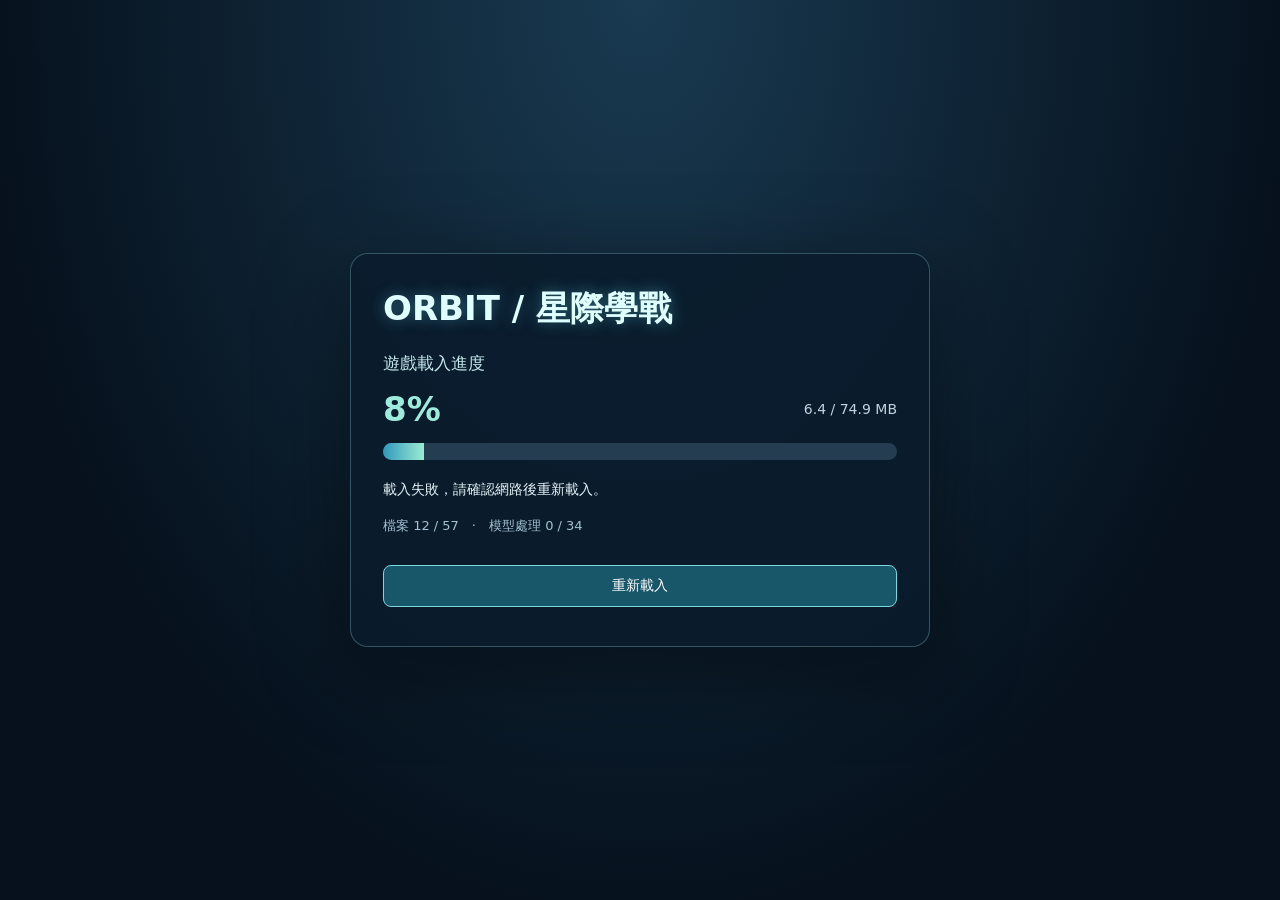
==== docs/index.html @ 1696426b "Publish learning-craft game runtime" ====
<!doctype html><html lang="zh-Hant"><head><meta charset="utf-8"><meta name="viewport" content="width=device-width,initial-scale=1"><title>星際學戰｜數學即時戰略</title><link rel="stylesheet" href="./styles/style.css"><link rel="stylesheet" href="./styles/entry-theme.css"><link rel="stylesheet" href="./styles/battle-flow.css"><link rel="stylesheet" href="./styles/observer.css"><link rel="stylesheet" href="./styles/results.css"><link rel="stylesheet" href="./styles/parchment-ui.css"><style id="loadingStyles">#loadingScreen{position:fixed;inset:0;z-index:9999;display:grid;place-items:center;padding:24px;background:radial-gradient(ellipse at top,#193a51,#06111d 72%);color:#e8f5fa;font-family:"Microsoft JhengHei",system-ui,sans-serif}#loadingScreen[hidden],#loadingRetry[hidden]{display:none!important}#loadingScreen .loading-card{width:min(580px,100%);padding:32px;border:1px solid #80b8c55c;border-radius:18px;background:#0a1c2ce8;box-shadow:0 20px 90px #0006}#loadingScreen h1{font-size:clamp(23px,5vw,34px);margin:0 0 22px;color:#e0ffff;text-shadow:0 0 15px #59d4e666}#loadingScreen label{display:block;font-size:17px;color:#c4e6eb}#loadingScreen .loading-numbers{display:flex;justify-content:space-between;align-items:center;gap:14px;margin:14px 0}#loadingPercent{font-size:34px;font-weight:800;color:#9cebdd}#loadingBytes{font-size:14px;color:#c0d2dc}#loadingBar{display:block;width:100%;height:17px;accent-color:#78e0d5;border:0;border-radius:10px;overflow:hidden}#loadingBar::-webkit-progress-bar{background:#253d50}#loadingBar::-webkit-progress-value{background:linear-gradient(90deg,#2f99bb,#9cebd1)}#loadingBar::-moz-progress-bar{background:#78e0d5}#loadingDetail{line-height:1.7;margin:18px 0 8px}#loadingCount{color:#a4c1d1;font-size:13px;line-height:1.7}#loadingRetry{width:100%;padding:11px;margin-top:15px;background:#185669;color:#fff;border:1px solid #7bd8de;border-radius:8px;font:inherit;cursor:pointer}</style><script>if(location.protocol==='file:')location.replace('./local.html'+location.search+location.hash);</script></head>
<body><section id="loadingScreen" aria-label="遊戲載入進度" aria-busy="true"><div class="loading-card"><h1>ORBIT / 星際學戰</h1><label for="loadingBar">遊戲載入進度</label><div class="loading-numbers"><strong id="loadingPercent">0%</strong><span id="loadingBytes">正在準備下載…</span></div><progress id="loadingBar" max="100" value="0"></progress><p id="loadingDetail" role="status">正在啟動遊戲，請稍候…</p><p id="loadingCount">下載完成後將自動進入選單。</p><button id="loadingRetry" type="button" onclick="location.reload()" hidden>重新載入</button></div></section><svg class="entry-symbols" aria-hidden="true" width="0" height="0" xmlns="http://www.w3.org/2000/svg"><defs><symbol id="entry-icon-user" viewBox="0 0 24 24"><circle cx="12" cy="7" r="4"/><path d="M4 22v-3a8 8 0 0116 0v3z"/></symbol><symbol id="entry-icon-game" viewBox="0 0 24 24"><path d="M7 7h10l4 9c1 5-3 6-5 2H8c-2 4-6 3-5-2z"/><path d="M7 11v5m-2-2h4m7-2h.1m2 3h.1"/></symbol><symbol id="entry-icon-battle" viewBox="0 0 24 24"><path d="M4 3l14 14m2-14L6 17M3 3l1 5 4-4zm18 0l-1 5-4-4zM3 16l5 5m8-5l5 5"/></symbol><symbol id="entry-icon-document" viewBox="0 0 24 24"><path d="M5 2h10l5 5v15H5zM15 2v6h5M8 12h9M8 16h9"/></symbol><symbol id="entry-icon-flag" viewBox="0 0 24 24"><path d="M5 23V2m0 1c5-5 8 5 16 0v11c-8 5-11-5-16 0"/></symbol><symbol id="entry-icon-tank" viewBox="0 0 24 24"><path d="M3 14h18v6H3zM7 14V9h10v5M12 9V6h9M6 17h.1m4 0h.1m4 0h.1m4 0h.1"/></symbol><symbol id="entry-icon-mech" viewBox="0 0 24 24"><path d="M9 2h6v5H9zM7 9h10v8H7zM4 10v7m16-7v7M9 17v6m6-6v6"/></symbol><symbol id="entry-icon-drone" viewBox="0 0 24 24"><path d="M7 6l10 12M17 6L7 18M9 10h6v5H9z"/><ellipse cx="5" cy="5" rx="4" ry="2"/><ellipse cx="19" cy="5" rx="4" ry="2"/><ellipse cx="5" cy="19" rx="4" ry="2"/><ellipse cx="19" cy="19" rx="4" ry="2"/></symbol><symbol id="entry-icon-base" viewBox="0 0 24 24"><path d="M3 22h18M6 22V10l3-7 3 7v12m3 0V8l3-7 3 7v14M6 13h6m3-2h6"/></symbol></defs></svg><canvas id="world"></canvas><header><div class="brand">ORBIT / 星際學戰 <small>網頁版 / Firebase 對戰</small></div><div class="scores"><div><span id="redScore">紅隊 0</span><span id="blueScore">藍隊 0</span></div><div class="tug"><i id="redBar"></i></div></div><strong id="clock">00:00</strong></header>
<button id="menuToggle" aria-expanded="false" aria-controls="menuPanel">選單</button><div id="menuPanel" hidden><button id="menuClose" aria-label="收起選單">收起選單 ×</button>
<section id="controls" hidden><h2 id="myName"></h2><div id="stats"></div><p id="revivalStatus" role="status" hidden></p><button id="start" hidden>開始 15 分鐘對局</button><label>題目難度<select id="difficulty"><option value="易">簡單</option><option value="中">中等</option><option value="難">困難</option></select></label><button id="question">原地答題</button><button data-buy="heal">晶核修復 HP</button><button id="buyBomb" data-buy="bomb" hidden>炸彈由20晶核自動裝載</button><div id="missileControls" class="missile" hidden><select id="missile"><option value="light">輕型 · 20晶核 / 1格 / 3秒</option><option value="medium">中型 · 40晶核 / 3格 / 5秒</option><option value="heavy">重型 · 60晶核 / 5格 / 10秒</option></select><button id="buyMissile">購買選定飛彈</button></div><p class="muted">左鍵移動／攻擊 · 右鍵旋轉 · Shift＋右鍵平移 · 滾輪縮放<br><span id="baseHelp" hidden>飛彈基地：選彈種後點敵軍發射。<br></span><span id="droneHelp" hidden>無人機：點敵軍或Shift＋左鍵點地面指定固定投彈點；左鍵點空地只移動。<br></span>本人單位帶有青白色發光外輪廓；名稱條以顏色區分隊伍。</p><p id="roster"></p><button id="restart" hidden>重新開局</button><button id="leaveBattle">離開戰局</button></section></div>

<dialog id="entry" aria-labelledby="entryTitle"><div id="lobby"><h1 id="entryTitle" class="entry-brand"><svg class="orbit-mark" viewBox="0 0 100 90" aria-hidden="true"><defs><radialGradient id="orbit-planet"><stop offset="0" stop-color="#4b9ee5"/><stop offset=".55" stop-color="#174886"/><stop offset="1" stop-color="#071c41"/></radialGradient><linearGradient id="orbit-gold" x2="1" y2="1"><stop stop-color="#fff1b2"/><stop offset=".5" stop-color="#bf842a"/><stop offset="1" stop-color="#ffe6a0"/></linearGradient></defs><circle cx="50" cy="45" r="34" fill="url(#orbit-planet)" stroke="url(#orbit-gold)" stroke-width="4"/><ellipse cx="50" cy="45" rx="47" ry="12" transform="rotate(-27 50 45)" fill="none" stroke="url(#orbit-gold)" stroke-width="5"/><path d="M36 24l3 5m-8-1l11-3" stroke="#efffff" stroke-width="2"/></svg><span class="entry-title-text">ORBIT / 星際學戰</span><span class="entry-credit">鍾元杰 製作</span></h1><div class="entry-lead"><h2 id="entrySubtitle">集結，準備開戰。</h2><p class="entry-intro">選擇戰局與你的作戰角色，讓思考成為補給。</p></div><form id="entryForm" autocomplete="off"><div class="entry-grid"><section class="entry-fields"><label><span class="entry-field-label"><svg class="entry-icon" aria-hidden="true"><use href="#entry-icon-user"></use></svg>玩家名字</span><input id="name" maxlength="20" required placeholder="輸入玩家名字" autocomplete="off"></label><label><span class="entry-field-label"><svg class="entry-icon" aria-hidden="true"><use href="#entry-icon-game"></use></svg>遊玩方式</span><select id="mode"><option value="cloud">網路對戰</option><option value="offline">單機練習 · 不需網路</option></select></label><div class="entry-action-field"><span class="entry-field-label"><svg class="entry-icon" aria-hidden="true"><use href="#entry-icon-battle"></use></svg>選擇戰局</span><select id="entryAction" hidden aria-label="選擇戰局"><option value="create">建立新局</option><option value="join">加入他人戰局</option></select><div class="entry-action-buttons" role="group" aria-label="選擇戰局"><button type="button" data-entry-action="create" aria-pressed="true"><svg class="entry-icon" aria-hidden="true"><use href="#entry-icon-battle"></use></svg>建立新局</button><button type="button" data-entry-action="join" aria-pressed="false"><svg class="entry-icon" aria-hidden="true"><use href="#entry-icon-user"></use></svg>加入他人戰局</button></div></div><label id="roomNameField"><span class="entry-field-label"><svg class="entry-icon" aria-hidden="true"><use href="#entry-icon-document"></use></svg>戰局名稱</span><input id="roomName" maxlength="40" required placeholder="例如：八年級聯班對戰" autocomplete="off"></label><div id="roomListField" hidden><label>可加入的戰局<select id="roomSelect"><option value="">目前沒有可加入的戰局</option></select></label><button id="refreshRooms" type="button">重新整理戰局清單</button></div><div class="entry-team-field"><span class="entry-field-label"><svg class="entry-icon" aria-hidden="true"><use href="#entry-icon-flag"></use></svg>隊伍</span><select id="team" hidden aria-label="已選擇的隊伍"><option value="red">紅隊</option><option value="blue">藍隊</option><option value="observer">觀察者</option></select><div class="entry-team-buttons" role="group" aria-label="隊伍"><button type="button" data-team="red" aria-pressed="true"><svg class="entry-icon" aria-hidden="true"><use href="#entry-icon-flag"></use></svg>紅隊</button><button type="button" data-team="blue" aria-pressed="false"><svg class="entry-icon" aria-hidden="true"><use href="#entry-icon-flag"></use></svg>藍隊</button><button type="button" data-team="observer" aria-pressed="false">觀察者</button></div></div><p class="muted entry-footnote">紅、藍隊最高各36人，觀察者最高8人。</p><p id="offlineHelp" class="muted" style="visibility:hidden" aria-hidden="true">單機練習的對方是靜態測試單位，並非其他玩家。</p></section><section id="unitSelection" class="unit-selection"><p class="eyebrow"><svg class="entry-icon" aria-hidden="true"><use href="#entry-icon-mech"></use></svg>選擇戰鬥單位</p><div class="unit-tabs" role="group" aria-label="戰鬥單位"><button type="button" data-unit="tank" aria-pressed="true"><svg class="entry-icon" aria-hidden="true"><use href="#entry-icon-tank"></use></svg>戰車</button><button type="button" data-unit="mech" aria-pressed="false"><svg class="entry-icon" aria-hidden="true"><use href="#entry-icon-mech"></use></svg>機甲</button><button type="button" data-unit="drone" aria-pressed="false"><svg class="entry-icon" aria-hidden="true"><use href="#entry-icon-drone"></use></svg>無人機</button><button type="button" data-unit="base" aria-pressed="false"><svg class="entry-icon" aria-hidden="true"><use href="#entry-icon-base"></use></svg>飛彈基地</button></div><select id="unit" hidden aria-label="已選擇的戰鬥單位"><option value="tank">戰車</option><option value="mech">機甲</option><option value="drone">無人機</option><option value="base">飛彈基地</option></select><canvas id="unitPreview" width="400" height="260" role="img" aria-label="戰車 3D 旋轉預覽"></canvas><h2 id="unitTitle"></h2><p id="unitStats" class="unit-stats"></p><p id="unitWeapon"></p><p id="unitTactics" class="muted"></p></section></div><p id="entryError" role="alert"></p><button id="join" type="submit">建立戰局並進入等待區</button></form></div><section id="waiting" hidden><p class="eyebrow">戰前等待區</p><h1 id="waitingTitle"></h1><p id="waitingMessage"></p><div class="waiting-grid"><section class="red-roster"><h2>紅隊</h2><ul id="waiting-red"></ul></section><section class="blue-roster"><h2>藍隊</h2><ul id="waiting-blue"></ul></section><section><h2>觀察者</h2><ul id="waiting-observer"></ul></section></div><button id="startWaiting" hidden>雙方準備完成，開始對局</button><button id="leaveWaiting">離開戰局</button></section></dialog>
<dialog id="quiz" aria-labelledby="quizHeading" aria-describedby="prompt"><nav id="quizActions" aria-label="答題操作"><button id="closeQuiz" disabled>進入戰場</button></nav><div id="quizHeadingLine"><h2 id="quizHeading">讓思考成為補給</h2><p class="eyebrow" id="quizTitle">原地答題</p><p id="quizResources" aria-label="目前晶核與補給"><strong id="quizCrystals">晶核 0 / 60</strong><span id="quizSupplies"></span></p></div><p id="quizClock" aria-label="對局剩餘時間">剩餘 15:00</p><p id="prompt"></p><fieldset id="choices" aria-label="答案選項"></fieldset><button id="submit" disabled>送出答案</button><p id="feedback" role="status" tabindex="-1"></p></dialog>
<div id="labels"></div><div id="phase">載入星球地形與模型…</div><div id="notice" role="status"></div><canvas id="minimap" width="220" height="220" title="藍色：河流；綠色：樹叢；橘色：山丘；米色：遺蹟；青色：瞭望塔；淺色：石橋。草地可通行，渡河請走石橋。"></canvas><script type="module" src="./scripts/boot.js" onerror="document.getElementById('loadingDetail').textContent='遊戲程式下載失敗，請確認網路後重試。';document.getElementById('loadingRetry').hidden=false;document.getElementById('loadingScreen').setAttribute('aria-busy','false')"></script></body></html>
---- docs/styles/style.css ----
:root{font-family:"Microsoft JhengHei",system-ui,sans-serif;color:#e4edf5;background:#050c15;font-size:14px}*{box-sizing:border-box}body{margin:0;overflow:hidden}#world{display:block;width:100vw;height:100vh}header{position:fixed;top:0;left:0;right:0;display:flex;align-items:center;gap:36px;padding:20px 28px;background:linear-gradient(#071320f5,#07132055);z-index:3}.brand{font-weight:800;letter-spacing:2px}.brand small{display:block;font-weight:400;font-size:10px;color:#8ca4b4;letter-spacing:2px;margin-top:5px}.scores{width:min(460px,40vw);margin:auto}.scores>div:first-child{display:flex;justify-content:space-between;font-variant-numeric:tabular-nums}.tug{height:9px;margin-top:8px;background:#46a7f5;border-radius:10px;overflow:hidden}.tug i{display:block;width:50%;height:100%;background:#ed646b;transition:width .25s}#clock{font-size:30px;font-variant-numeric:tabular-nums}#menuPanel{position:fixed;top:105px;left:24px;width:330px;max-height:calc(100vh - 145px);overflow:auto;padding:25px;background:#091624ed;border:1px solid #385165;border-radius:16px;z-index:4;box-shadow:0 20px 60px #0006}h1{font-size:36px;line-height:1.3;margin:18px 0}h2{font-size:19px}.eyebrow{font-size:11px;color:#6ee2e7;letter-spacing:3px}label{display:block;margin:12px 0;color:#a8bdce}input,select,button{font:inherit;border-radius:8px;padding:11px;border:1px solid #385165;max-width:100%}input,select{display:block;width:100%;background:#0c2133;color:#fff;margin-top:7px}button{background:#17485b;color:#e9feff;cursor:pointer;margin:7px 0;width:100%}button:hover{background:#246880}button:disabled{opacity:.45;cursor:default}#join,#question,#submit{background:#6de1dc;color:#08202b;font-weight:800}.muted{font-size:12px;color:#93a7bb;line-height:1.8}#stats{line-height:1.9;font-variant-numeric:tabular-nums}#minimap{position:fixed;right:24px;bottom:40px;width:200px;height:200px;background:#081a28;border:1px solid #6e8da2;border-radius:8px;z-index:4;cursor:crosshair}footer{position:fixed;bottom:12px;left:24px;color:#9bafc0;font-size:11px}#phase{position:fixed;top:110px;left:50%;transform:translateX(-50%);font-size:18px;padding:12px 26px;background:#071729bb;border-radius:8px;pointer-events:none;z-index:4}#notice{position:fixed;bottom:50px;left:50%;transform:translateX(-50%);padding:10px;background:#071729dd;z-index:8;max-width:45vw}dialog{width:min(620px,90vw);color:#e7f4fa;background:#0b1b2a;border:1px solid #4f899c;border-radius:18px;padding:32px}dialog::backdrop{background:#030a1255}#prompt{line-height:2;white-space:pre-wrap}#feedback{line-height:1.8;white-space:pre-wrap}#labels{position:fixed;inset:0;pointer-events:none}.unit-label{position:absolute;transform:translate(-50%,-100%);padding:4px 6px 3px;border:1px solid var(--team-border);border-radius:5px;background:var(--team-background);box-shadow:0 2px 7px #0008;font-size:11px;line-height:1.3;white-space:nowrap;color:#fff;text-shadow:0 1px 2px #000}.unit-label>span{display:block}.unit-label .hp{height:4px;background:var(--team-hpTrack);margin:3px 0 0;width:100%;min-width:54px;border-radius:2px;overflow:hidden}.unit-label .hp i{display:block;height:100%;background:var(--team-hp)}.unit-label.own{font-weight:800}#roster{font-size:12px;color:#93a7bb}@media(max-width:700px){#menuPanel{left:10px;top:85px;width:250px;padding:15px}header{padding:14px;gap:12px}.brand{font-size:10px}.scores{width:38vw}#clock{font-size:22px}#minimap{right:10px;bottom:32px;width:130px;height:130px}#phase{font-size:12px;top:80px}h1{font-size:28px}footer{font-size:9px}}
#quiz{max-height:calc(100vh - 32px);max-height:calc(100dvh - 32px);overflow-y:auto;overscroll-behavior:contain}#choices{border:0;padding:0;margin:18px 0;min-width:0}#choices legend{font-size:13px;color:#a8bdce;padding:0;margin-bottom:8px}.quiz-choice{display:flex;align-items:flex-start;gap:12px;margin:10px 0;padding:15px;border:2px solid #385165;border-radius:10px;background:#0c2133;color:#e7f4fa;cursor:pointer;line-height:1.7}.quiz-choice:hover{border-color:#6b9db4}.quiz-choice:has(input:checked){border-color:#6de1dc;background:#12333f}.quiz-choice:focus-within{outline:3px solid #c6f9ff;outline-offset:3px}.quiz-choice input{appearance:auto;flex:0 0 18px;width:18px;height:18px;margin:4px 0 0;padding:0;accent-color:#6de1dc}.choice-letter{flex:0 0 22px;font-weight:800;color:#91edf0}.choice-body{min-width:0;flex:1}.choice-text{display:block;white-space:pre-wrap;overflow-wrap:anywhere}.choice-status{display:block;font-size:12px;font-weight:700;margin-top:6px}.choice-status:empty{display:none}#choices .quiz-choice.is-correct{border-color:#79e6ad;background:#103b30}.quiz-choice.is-correct .choice-status{color:#a1f4c5}#choices .quiz-choice.is-wrong{border-color:#ff9ca7;background:#442630}.quiz-choice.is-wrong .choice-status{color:#ffc0c7}.quiz-choice:has(input:disabled){cursor:default}#feedback:focus{outline:2px solid #6de1dc;outline-offset:6px}@media(max-width:700px){#quiz{width:calc(100vw - 24px);padding:20px}.quiz-choice{padding:12px;gap:9px}#prompt{line-height:1.8}}

[hidden]{display:none!important}
#menuToggle{position:fixed;top:16px;left:24px;width:78px;margin:0;z-index:6;font-weight:800;box-shadow:0 4px 18px #0007}header .brand{margin-left:96px}#menuClose{margin:0 0 12px;width:auto;display:block;margin-left:auto;padding:7px 10px;background:#112c40}#controls h2{margin-top:0}#stats,#revivalStatus{white-space:pre-line}#revivalStatus{padding:10px;border:1px solid #6de1dc;border-radius:8px;color:#a3fff1;line-height:1.8}#quiz{font-size:16px}#prompt,.quiz-choice,#feedback{font-size:16px}#quizHeading{font-size:21px}#quizTitle{font-size:13px}#choiceHelp,.choice-status{font-size:14px}#choices legend{font-size:15px}@media(max-width:700px){#menuToggle{top:12px;left:10px;width:74px;padding:9px}header .brand{display:none}header .scores{margin-left:90px;margin-right:auto}}

#entry{width:min(1020px,96vw);max-height:calc(100dvh - 24px);overflow:auto;padding:30px 34px;box-shadow:0 28px 100px #000b}#entry::backdrop{background:#020a14d9;backdrop-filter:blur(6px)}#entry h1{font-size:30px;margin:8px 0}.entry-intro{color:#a6bfd0;margin:8px 0 18px}.entry-grid{display:grid;grid-template-columns:minmax(230px,.85fr) minmax(300px,1.15fr);gap:32px}.entry-fields label:first-child{margin-top:0}.entry-fields input,.entry-fields select{padding:10px}.unit-selection{border:1px solid #30485a;border-radius:14px;padding:18px;background:#0a1828}.unit-tabs{display:grid;grid-template-columns:repeat(4,1fr);gap:7px}.unit-tabs button{padding:10px 2px;font-size:13px;white-space:nowrap}.unit-tabs button[aria-pressed=true]{border-color:#6de1dc;background:#235768;color:#aaffef;box-shadow:0 0 0 1px #6de1dc}#unitPreview{display:block;width:100%;height:230px;border-radius:10px}#unitTitle{font-size:23px;margin:12px 0 8px}.unit-stats{color:#8ee7e8;font-size:13px}#unitWeapon{line-height:1.8}#entryError{color:#ffb0b7;white-space:pre-wrap;line-height:1.7;min-height:1.7em}#entry #join{padding:14px;font-size:16px}.entry-footnote{text-align:center;margin-bottom:0}#startWaiting{background:#6de1dc;color:#08202b;font-weight:800}.waiting-grid{display:grid;grid-template-columns:1fr 1fr .7fr;gap:20px;margin:24px 0}.waiting-grid section{border:1px solid #385165;border-radius:10px;padding:15px}.red-roster h2{color:#ff7a89}.blue-roster h2{color:#79c8ff}.waiting-grid ul{list-style:none;padding:0;font-size:13px;line-height:2}#waitingMessage{line-height:1.8;color:#a9dbe5}@media(max-width:700px){#entry{padding:20px;width:calc(100vw - 16px)}#entry h1{font-size:25px}.entry-grid{grid-template-columns:1fr;gap:18px}#unitPreview{height:210px}.waiting-grid{grid-template-columns:1fr}.unit-selection{padding:13px}}
#entryError:empty{display:none}#entry #join{position:sticky;bottom:0;z-index:1;box-shadow:0 6px 16px #071320}
#entry .entry-brand{font-size:clamp(26px,4vw,40px);font-weight:900;line-height:1.25;letter-spacing:.08em;margin:0 0 14px;color:#d4ffff;text-shadow:0 0 7px #bcffffa8,0 0 22px #43dff58a,0 0 46px #3296df4a;animation:entry-brand-glow 4s ease-in-out infinite alternate}.entry-lead{display:flex;align-items:baseline;flex-wrap:wrap;gap:6px 20px;margin:0 0 22px}#entry #entrySubtitle{font-size:20px;font-weight:700;line-height:1.5;margin:0;flex:0 0 auto}#entry .entry-intro{font-size:14px;line-height:1.7;margin:0;flex:1 1 320px;color:#abc6d6}@keyframes entry-brand-glow{to{text-shadow:0 0 9px #e1ffffd0,0 0 28px #58eaffad,0 0 54px #369ce96b}}@media(prefers-reduced-motion:reduce){#entry .entry-brand{animation:none}}@media(max-width:700px){.entry-lead{gap:4px 14px;margin-bottom:18px}#entry #entrySubtitle{font-size:18px}#entry .entry-intro{font-size:13px;flex-basis:280px}}

[hidden]{display:none!important}
---- docs/styles/entry-theme.css ----
/* Parchment entry: all controls remain native, selectable HTML over a blank art frame. */
#entry{
 --ink:#132b4a;--gold:#a77528;--paper:#fff2ce;
 width:min(1370px,98vw);max-width:98vw;max-height:none;overflow:hidden;
 position:fixed;inset:auto;left:50%;top:50%;margin:0;
 transform:translate(-50%,-50%) scale(var(--entry-scale,1));transform-origin:center;
 padding:clamp(52px,7.6vh,78px) clamp(48px,6.3vw,94px) clamp(45px,7vh,72px);
 border:0;border-radius:0;background:transparent url('../assets/ui/parchment-scroll.png') center/100% 100% no-repeat;
 box-shadow:none;color:var(--ink);scrollbar-width:thin;scrollbar-color:#b88b41 #f2dfaf;background-attachment:local;
}
#entry::backdrop{background:linear-gradient(#1223371a,#11232c42),url('../assets/ui/menu-landscape.png') center/cover no-repeat;backdrop-filter:none}
.entry-symbols{position:absolute;pointer-events:none;overflow:hidden}
#entry h1,#entry h2,#entry button,.entry-field-label{font-family:"Noto Serif TC","PMingLiU","Microsoft JhengHei",serif}
#entry .entry-brand{
 display:flex;align-items:center;justify-content:center;gap:13px;
 color:#0a2850;font-size:clamp(30px,3.5vw,54px);font-weight:900;letter-spacing:.055em;
 line-height:1.1;margin:0 0 6px;animation:none;-webkit-text-stroke:.4px #e7c373;
 text-shadow:0 2px 0 #ffe9ae,1px 0 0 #c39742,-1px 0 0 #c39742,0 4px 5px #6a401c39;
}
.orbit-mark{width:65px;height:59px;flex:0 0 auto;filter:drop-shadow(0 3px 2px #75460855)}
#entry .entry-credit{font-size:.75em;white-space:nowrap;letter-spacing:.03em;color:#17527b;-webkit-text-stroke:0;text-shadow:0 0 3px #fff,0 0 9px #67e6ff,0 0 18px #4bcbf5aa,0 1px 1px #fff4c6}
#entry .entry-title-text{white-space:nowrap}
#entry .entry-lead{justify-content:center;align-items:baseline;gap:4px 17px;margin:0 0 17px}
#entry #entrySubtitle{font-size:19px;letter-spacing:.06em;color:#122b4d}
#entry .entry-intro{flex:0 1 auto;font-size:14px;line-height:1.5;font-weight:600;color:#31445c}
#entry .entry-grid{grid-template-columns:minmax(270px,.84fr) minmax(350px,1.16fr);gap:18px}
#entry .entry-fields,#entry .unit-selection{
 position:relative;border:1px solid #ba8d43;border-radius:7px;
 background:linear-gradient(110deg,#fff9e43b,#fff7dc20);box-shadow:inset 0 0 0 3px #f7df9c88,inset 0 0 0 4px #be94444d;
 padding:15px 17px;
}
#entry .entry-fields::before,#entry .unit-selection::before{
 content:"◆";position:absolute;top:-10px;left:13px;padding:0 5px;color:#a6752b;
 font-size:14px;text-shadow:0 1px 0 #fff6cf;background:#f8e6bc;line-height:18px;
}
#entry .entry-icon{width:21px;height:21px;flex:0 0 auto;fill:none;stroke:currentColor;stroke-width:1.8;stroke-linecap:round;stroke-linejoin:round;vertical-align:-4px}
#entry label{margin:10px 0;color:var(--ink)}
#entry .entry-field-label{display:flex;align-items:center;gap:8px;font-size:17px;font-weight:800;color:#152c49;margin-bottom:5px}
#entry .entry-field-label .entry-icon{color:#9a6b20}
#entry input,#entry select{
 margin-top:0;border:1px solid #aa7b32;border-radius:7px;
 background:linear-gradient(#fffdf1,#f9ebc9);color:#152e50;padding:9px 11px;font-size:15px;line-height:1.3;
 box-shadow:inset 0 2px 4px #85602021,0 1px 0 #fff6d7,0 0 0 2px #d4af696b;
}
#entry input::placeholder{color:#877555;opacity:1}
#entry input:focus,#entry select:focus{outline:2px solid #265f9c;outline-offset:2px}
#entry select option{color:#142b49;background:#fff4d8}
#entry button{
 border:1px solid #8c5e20;border-radius:7px;line-height:1.35;
 background:linear-gradient(#fff9e4,#efcf91);color:#17304f;font-weight:800;
 box-shadow:inset 0 0 0 2px #ffe8b3,inset 0 0 0 3px #c99a4d,0 2px 3px #6a421c35;
 text-shadow:0 1px 0 #fff8dc;
}
#entry button:hover{filter:brightness(1.07);border-color:#815317;background:linear-gradient(#fffced,#f4d99f)}
#entry button:focus-visible{outline:3px solid #235f9e;outline-offset:3px}
#entry button:disabled{filter:saturate(.4);opacity:.5}
#entry .entry-action-field,#entry .entry-team-field{margin:11px 0}
.entry-action-buttons,.entry-team-buttons{display:grid;gap:8px}
.entry-action-buttons{grid-template-columns:1fr 1fr}
.entry-team-buttons{grid-template-columns:1fr 1fr 1.18fr}
#entry .entry-action-buttons button,#entry .entry-team-buttons button{display:flex;align-items:center;justify-content:center;gap:7px;width:100%;padding:9px 5px;font-size:15px;margin:0;white-space:nowrap}
#entry .entry-action-buttons button[aria-pressed=true],#entry .unit-tabs button[aria-pressed=true]{
 background:linear-gradient(120deg,#0b68ae,#06418c 55%,#052b65);color:#fff8d5;border-color:#68431c;
 box-shadow:inset 0 0 0 2px #f5d46f,inset 0 0 0 4px #bf9139,0 2px 5px #58361050;text-shadow:0 2px 2px #001a39;
}
#entry .entry-action-buttons button[aria-pressed=true] .entry-icon,#entry .unit-tabs button[aria-pressed=true] .entry-icon{color:#ffdf74}
#entry .entry-team-buttons [data-team=red][aria-pressed=true]{background:linear-gradient(#c91f39,#890e21);color:#fff4cb;text-shadow:0 1px 2px #51020d}
#entry .entry-team-buttons [data-team=blue][aria-pressed=true]{background:linear-gradient(#1267b7,#103e83);color:#fff4cb;text-shadow:0 1px 2px #031d4c}
#entry .entry-team-buttons [data-team=observer][aria-pressed=true]{background:linear-gradient(#286652,#174939);color:#fff4cb;text-shadow:0 1px 2px #0c2b19}
#entry .entry-team-buttons button[aria-pressed=true]{box-shadow:inset 0 0 0 2px #ffdf88,inset 0 0 0 3px #b07a28,0 2px 3px #6a421c45}
#entry .unit-selection{padding:13px 15px 12px;text-align:center;min-width:0}
#entry .unit-selection>.eyebrow{display:flex;align-items:center;gap:8px;text-align:left;margin:0 0 7px;color:#152e50;font-size:18px;font-weight:800;letter-spacing:.08em}
#entry .unit-tabs{gap:7px}
#entry .unit-tabs button{display:flex;align-items:center;justify-content:center;gap:6px;padding:9px 4px;font-size:14px;margin:0;min-width:0}
#entry .unit-tabs .entry-icon{width:20px;height:20px;color:#8f6928}
#entry #unitPreview{height:clamp(240px,34vh,330px);width:100%;background:transparent;border-radius:0;margin:0;display:block}
#entry #unitTitle{font-size:25px;margin:0 0 4px;color:#112b50}
#entry .unit-stats{color:#243d5a;font-size:14px;font-weight:700;margin:3px 0}
#entry #unitWeapon{font-size:14px;color:#183555;line-height:1.65;margin:4px 0}
#entry #unitTactics{color:#5c675e;font-size:12px;line-height:1.6;margin:3px 0 0}
#entry .muted{color:#6a604a}
#entry #offlineHelp{font-size:12px;margin:8px 0 0;line-height:1.6}
#entry #refreshRooms{padding:7px;font-size:13px}
#entry #entryError{color:#98152a;font-size:14px;font-weight:700;margin:8px 0}
#entry #join,#entry #startWaiting{
 margin:13px 0 0;padding:12px 25px;position:relative;bottom:auto;
 color:#fff5d4;font-size:21px;font-weight:900;letter-spacing:.06em;
 border:2px solid #79501d;border-radius:7px;
 background:linear-gradient(115deg,#086a45,#0b8050 45%,#045138 85%,#063c2a);
 box-shadow:inset 0 0 0 2px #ffe9a2,inset 0 0 0 4px #a37529,inset 0 7px 10px #91d2941a,0 3px 5px #60351545;
 text-shadow:0 2px 2px #0a351e;
}
#entry #join::after{content:"❯";position:absolute;right:25px;color:#f4d37d;text-shadow:0 2px 1px #433014}
#entry #join:hover,#entry #startWaiting:hover{filter:brightness(1.08)}
#entry .entry-footnote{color:#183350;font-size:14px;font-weight:700;text-align:left;margin:18px 0 0;padding:10px 11px;line-height:1.7;letter-spacing:.02em;background:#fff6de99;border:1px solid #bb914b66;border-radius:5px}
#entry #waiting h1{color:#102e50;font-size:31px}
#entry #waiting>.eyebrow{color:#99702d;font-weight:800}
#entry #waitingMessage{color:#40516a}
#entry .waiting-grid{margin:18px 0;gap:14px}
#entry .waiting-grid section{border:1px solid #b48942;background:#fff4d67d;box-shadow:inset 0 0 0 3px #f5db9c87;color:#263b54}
#entry .red-roster h2{color:#a9152c}#entry .blue-roster h2{color:#164e98}
#entry .waiting-grid ul{font-size:14px;overflow-wrap:anywhere}
#entry #leaveWaiting{padding:10px}
@media(max-width:1000px){
 #entry{width:99vw;padding-left:6vw;padding-right:6vw}
 #entry .entry-grid{grid-template-columns:minmax(235px,.9fr) minmax(300px,1.1fr);gap:12px}
 #entry .entry-fields{padding:12px}
 #entry .entry-action-buttons button,#entry .entry-team-buttons button{font-size:13px}
 #entry .unit-tabs button{font-size:12px;gap:3px}
 #entry .unit-tabs .entry-icon{width:17px;height:17px}
 #entry .entry-brand{font-size:40px}.orbit-mark{width:52px;height:48px}
}
@media(max-width:700px){
 #entry{width:100vw;max-width:100vw;max-height:none;padding:84px 7vw 68px;background-size:100% 100%}
 #entry .entry-brand{font-size:clamp(14px,4.6vw,30px);gap:4px;letter-spacing:.025em;margin-bottom:10px}
 .orbit-mark{width:30px;height:29px}
 #entry .entry-lead{gap:3px 10px;margin-bottom:13px}
 #entry #entrySubtitle{font-size:17px}#entry .entry-intro{font-size:12px;text-align:center}
 #entry .entry-grid{grid-template-columns:1fr;gap:14px}
 #entry .entry-fields,#entry .unit-selection{padding:13px}
 #entry .entry-field-label{font-size:16px}#entry .entry-action-buttons button,#entry .entry-team-buttons button{font-size:14px}
 #entry #unitPreview{height:clamp(130px,22vh,190px)}
 #entry #join{font-size:16px;letter-spacing:0;padding:12px 24px 12px 9px}
 #entry #join::after{right:9px}
 #entry .entry-footnote{font-size:12px;letter-spacing:0}
 #entry .waiting-grid{grid-template-columns:1fr}
}
---- docs/styles/battle-flow.css ----
#trainingPanel{position:fixed;inset:80px 0 0;z-index:10;display:grid;place-items:center;background:linear-gradient(120deg,#07131ef2,#102a39e8);overflow:auto;padding:22px}
#trainingPanel .training-card{width:min(640px,96vw);max-height:100%;overflow:auto;background:#0b1f2e;border:1px solid #55989d;border-radius:16px;padding:26px 34px;color:#e8f5fa;box-shadow:0 18px 80px #0008}
#trainingPanel h1{font-size:30px;margin:0 0 12px}#trainingPanel p{line-height:1.8}#trainingPanel .training-stats{white-space:pre-wrap;font-size:18px;color:#95efe1;padding:12px;background:#153445;border-radius:8px}#trainingPanel #deploy{background:#086f50;color:#fff6d3;font-weight:800}#trainingPanel .training-supplies{display:grid;grid-template-columns:1fr 1fr;gap:8px;align-items:center}
#menuPanel{z-index:20}#menuToggle{z-index:21}#quizMenu{width:auto;float:right;font-size:13px;padding:7px 14px}#nextQuestion{background:#147052;color:white;font-weight:800}#developerDialog,#utilityMenu{max-height:90dvh;overflow:auto}#developerDialog p{line-height:1.8}#developerDialog label{font-size:16px}
@media(max-width:700px){#trainingPanel{inset:75px 0 0;padding:10px}#trainingPanel .training-card{padding:20px}#trainingPanel h1{font-size:24px}}
#notice{z-index:25}
---- docs/styles/observer.css ----
.observer-screen{position:fixed;inset:0;z-index:110;pointer-events:none;color:#e8f2ff;font-family:inherit}
.observer-screen[hidden],.observer-screen [hidden]{display:none!important}
.observer-screen .observer-toolbar{position:absolute;top:70px;left:50%;transform:translateX(-50%);z-index:3;display:flex;align-items:center;justify-content:center;gap:10px;flex-wrap:wrap;max-width:calc(100vw - 24px);width:max-content;padding:10px 14px;border:1px solid #6b879e;border-radius:12px;background:#081422f2;box-shadow:0 5px 24px #0008;pointer-events:auto}
.observer-screen .observer-toolbar label{display:flex;align-items:center;gap:8px;font-size:14px;margin:0}
.observer-screen .observer-select,.observer-screen .observer-back{display:inline-block;width:auto;margin:0;font:inherit;min-height:40px;max-width:54vw;padding:7px 10px;border:1px solid #7196b4;border-radius:7px;background:#112b42;color:#fff}
.observer-screen .observer-back{cursor:pointer;background:#0e514e;border-color:#61d7c2;font-weight:700}
.observer-screen .observer-status{font-size:12px;color:#afc7da;max-width:400px}
.observer-screen .observer-quiz{pointer-events:auto;position:absolute;top:150px;left:50%;transform:translateX(-50%);width:min(670px,calc(100vw - 32px));max-height:calc(100dvh - 170px);overflow:auto;background:#07121cf5;border:1px solid #6c9bb8;border-radius:15px;padding:20px;box-sizing:border-box;box-shadow:0 12px 50px #000b;z-index:2}
.observer-screen h2{font-size:18px;margin:0 0 15px}.observer-screen p{white-space:pre-wrap;overflow-wrap:anywhere}
.observer-screen .observer-readonly{font-size:12px;color:#8fe9d2;margin:0 0 12px}
.observer-screen .observer-prompt{font-size:19px;line-height:1.6}
.observer-screen .observer-options{list-style:none;margin:16px 0;padding:0;display:grid;gap:9px}
.observer-screen .observer-options li{display:flex;gap:12px;align-items:flex-start;border:1px solid #39576b;border-radius:9px;padding:12px;white-space:pre-wrap;overflow-wrap:anywhere}
.observer-screen .observer-options li.is-selected{border-color:#7ce6d2;background:#15504466}
.observer-screen .observer-choice-letter{font-weight:700;color:#91c9ea}.observer-screen .observer-choice-text{flex:1;min-width:0}
.observer-screen .observer-choice-selected{font-size:12px;color:#8fe9d2;white-space:nowrap}
.observer-screen .observer-feedback{border-top:1px solid #39576b;padding-top:16px;line-height:1.65}
.observer-screen .observer-feedback:empty{display:none}
.observer-screen .observer-menu{position:absolute;z-index:1;top:150px;right:18px;width:min(320px,calc(100vw - 36px));box-sizing:border-box;padding:18px;background:#0b1a28f5;border:1px solid #6c9bb8;border-radius:12px;max-height:calc(100dvh - 180px);overflow:auto;pointer-events:auto;box-shadow:0 10px 30px #0008}
.observer-screen .observer-stats{line-height:1.6}
@media(max-width:650px){.observer-screen .observer-toolbar{top:62px;gap:6px;padding:8px}.observer-screen .observer-status{flex-basis:100%;text-align:center}.observer-screen .observer-quiz,.observer-screen .observer-menu{top:177px;max-height:calc(100dvh - 195px)}.observer-screen .observer-quiz{padding:15px}.observer-screen .observer-choice-selected{white-space:normal;max-width:4em}}
---- docs/styles/results.css ----
/* Scoped parchment battle report. Only the middle region scrolls. */
#battleResults{
 --results-ink:#17304f;--results-gold:#a77528;
 color:var(--results-ink);width:min(1280px,98vw);max-width:98vw;
 height:min(920px,96dvh);max-height:96dvh;margin:auto;
 border:0;border-radius:0;padding:clamp(48px,7vh,78px) clamp(35px,6vw,88px) clamp(45px,7vh,74px);
 background:transparent url('../assets/ui/parchment-scroll.png') center/100% 100% no-repeat;
 box-shadow:none;overflow:hidden;font-family:"Microsoft JhengHei",system-ui,sans-serif;
}
#battleResults[open]{display:flex;flex-direction:column;gap:12px}
#battleResults::backdrop{background:linear-gradient(#12233720,#11232c55),url('../assets/ui/menu-landscape.png') center/cover no-repeat}
#battleResults [hidden]{display:none!important}
#battleResults .results-head{flex:0 0 auto;text-align:center}
#battleResults .results-ornament{font-family:"Noto Serif TC","PMingLiU",serif;color:#91621f;font-size:14px;font-weight:800;letter-spacing:.18em}
#battleResults h1{font-family:"Noto Serif TC","PMingLiU","Microsoft JhengHei",serif;font-size:clamp(28px,4vw,46px);line-height:1.2;color:#122e52;margin:4px 0 6px;text-shadow:0 2px #fff0b9,0 3px 5px #86652e35}
#battleResults[data-winner=red] h1{color:#a0192e}
#battleResults[data-winner=blue] h1{color:#154c92}
#battleResults .results-subtitle{font-size:14px;color:#4a514d;margin:0;line-height:1.5}
#battleResults .results-tabs,#battleResults .results-actions{flex:0 0 auto;display:flex;gap:9px;justify-content:center}
#battleResults button{
 width:auto;margin:0;padding:9px 17px;font:700 14px/1.4 "Microsoft JhengHei",sans-serif;cursor:pointer;
 color:#17304f;border:1px solid #976b29;border-radius:7px;background:linear-gradient(#fff9e4,#efcf91);
 box-shadow:inset 0 0 0 2px #ffe8b3,inset 0 0 0 3px #c99a4d,0 2px 3px #6a421c24;text-shadow:0 1px #fff4d2;
}
#battleResults button:hover{filter:brightness(1.06)}
#battleResults button:focus-visible,#battleResults .results-body:focus-visible{outline:3px solid #235f9e;outline-offset:3px}
#battleResults button[aria-pressed=true]{background:linear-gradient(#125e9e,#092e62);color:#fff3c4;text-shadow:0 1px #06254b;box-shadow:inset 0 0 0 2px #f4d478}
#battleResults .results-actions{padding-top:10px;border-top:1px solid #b88f4b77;flex-wrap:wrap}
#battleResults .results-primary{background:linear-gradient(#0e8052,#075439);color:#fff2c3;text-shadow:0 1px #17402e}
#battleResults .results-body{min-height:0;flex:1 1 auto;overflow-y:auto;overflow-x:hidden;overscroll-behavior:contain;scrollbar-width:thin;scrollbar-color:#ae8140 #f3e1b4;padding:3px 8px 8px 3px}
#battleResults .results-teams{display:grid;grid-template-columns:minmax(0,1fr) minmax(0,1fr);gap:16px;align-items:start}
#battleResults .results-team{min-width:0}
#battleResults h2{font-family:"Noto Serif TC","PMingLiU",serif;font-size:21px;line-height:1.5;margin:0 0 9px;padding:5px 10px;border-bottom:2px solid currentColor}
#battleResults .results-team-red>h2{color:#a51b2f;background:#c5323810}
#battleResults .results-team-blue>h2{color:#1a5096;background:#1e69b012}
#battleResults .results-player,#battleResults .results-review-card{border:1px solid #b58a43;border-radius:7px;padding:12px 14px;margin-bottom:11px;background:#fff8e574;box-shadow:inset 0 0 0 2px #f4dcab66;overflow-wrap:anywhere}
#battleResults .results-team-red .results-player{border-left:4px solid #b3263d}
#battleResults .results-team-blue .results-player{border-left:4px solid #2468b0}
#battleResults .results-player-own{background:#fff9e7dd;box-shadow:inset 0 0 0 2px #d1a24966,0 2px 6px #7b591d16}
#battleResults h3{font-size:17px;line-height:1.5;margin:0 0 3px;color:#17304f}
#battleResults .results-unit{font-size:13px;margin:0 0 10px;color:#6c532d;font-weight:700}
#battleResults .results-answers{border-collapse:collapse;width:100%;text-align:center;font-size:13px;font-variant-numeric:tabular-nums}
#battleResults caption{text-align:left;font-weight:700;margin-bottom:4px;color:#314258}
#battleResults th,#battleResults td{padding:4px 6px;border-bottom:1px solid #b7965638}
#battleResults thead{background:#d5bb7524}
#battleResults .results-kills-title{font-size:13px;font-weight:700;margin:11px 0 5px}
#battleResults .results-kills{display:grid;grid-template-columns:1fr 1fr;gap:5px 9px;margin:0;font-size:12px}
#battleResults .results-kills>div{display:flex;justify-content:space-between;gap:4px;background:#e6cd9329;padding:4px 6px;border-radius:3px}
#battleResults dt,#battleResults dd{margin:0}
#battleResults dd{font-weight:800;font-variant-numeric:tabular-nums}
#battleResults .results-extra{margin:9px 0 0;color:#5c5d4b;font-size:12px}
#battleResults .results-empty{padding:18px 8px;color:#685b40;font-size:14px;line-height:1.8}
#battleResults .results-private-note{color:#5e654d;font-size:13px;line-height:1.6;margin:0 0 14px}
#battleResults .results-review-meta{color:#7e6232;font-size:12px;margin:0 0 8px}
#battleResults .results-prompt,#battleResults .results-explanation{white-space:pre-wrap;line-height:1.8}
#battleResults .results-wrong{color:#991f32;margin:9px 0;font-size:14px}
#battleResults .results-correct{color:#185d3f;margin:9px 0;font-size:14px;font-weight:700}
#battleResults h4{font-size:14px;margin:13px 0 3px}
#battleResults .results-explanation{margin:0;color:#344252;font-size:14px}
@media(max-width:700px){
 #battleResults{width:100vw;max-width:100vw;height:98dvh;max-height:98dvh;padding:52px 7vw 50px}
 #battleResults[open]{gap:8px}
 #battleResults .results-teams{grid-template-columns:1fr;gap:12px}
 #battleResults h1{font-size:30px}
 #battleResults .results-subtitle{font-size:12px}
 #battleResults .results-ornament{font-size:12px}
 #battleResults button{padding:8px 9px;font-size:12px}
 #battleResults .results-actions{gap:6px}
 #battleResults .results-player,#battleResults .results-review-card{padding:10px}
}
@media(max-height:550px){
 #battleResults{height:100dvh;max-height:100dvh;padding-top:30px;padding-bottom:28px}
 #battleResults[open]{gap:5px}
 #battleResults .results-ornament{display:none}
 #battleResults h1{font-size:24px;margin:0}
 #battleResults .results-actions{padding-top:5px}
 #battleResults button{padding:6px 10px}
}
---- docs/styles/parchment-ui.css ----
/* Shared opening-scroll artwork, scoped to the learning and utility interfaces. */
:is(#quiz,#utilityMenu,#developerDialog,#sessionReturn,#menuPanel,#trainingPanel .training-card,.observer-screen .observer-quiz,.observer-screen .observer-menu){
 --paper-ink:#172d4a;--paper-gold:#a77528;
 color:var(--paper-ink);border:0;border-radius:0;
 background:transparent url('../assets/ui/parchment-scroll.png') center/100% 100% no-repeat;
 background-attachment:local;
 box-shadow:0 15px 50px #50361438;
 scrollbar-width:thin;scrollbar-color:#a77b34 #f8e8c3;
}
:is(#quiz,#utilityMenu,#developerDialog,#sessionReturn)::backdrop{
 background:linear-gradient(#fff8dc18,#132b3826),url('../assets/ui/menu-landscape.png') center/cover no-repeat;
}
:is(#quiz,#utilityMenu,#developerDialog,#menuPanel,#trainingPanel,.observer-screen) :is(h1,h2){
 font-family:"Noto Serif TC","PMingLiU","Microsoft JhengHei",serif;
 color:#142d4f;text-shadow:0 1px #fff6d9;
}
:is(#quiz,#utilityMenu,#developerDialog,#menuPanel,#trainingPanel) :is(label,.muted,.eyebrow,#roster){color:#394b5c}
:is(#quiz,#utilityMenu,#developerDialog,#menuPanel,#trainingPanel) .eyebrow{color:#725018;font-weight:700;letter-spacing:.08em}
:is(#utilityMenu,#developerDialog,#menuPanel,#trainingPanel) :is(input,select){
 background:linear-gradient(#fffdf2,#f6e5be);color:#172d4a;border:1px solid #a47b36;
 box-shadow:inset 0 2px 4px #79521e12;
}
:is(#utilityMenu,#developerDialog,#menuPanel,#trainingPanel) select option{background:#fff5dd;color:#172d4a}
:is(#quiz,#utilityMenu,#developerDialog,#sessionReturn,#menuPanel,#trainingPanel) button,#menuToggle{
 background:linear-gradient(#fff9e5,#efd297);color:#17304f;
 border:1px solid #976b29;font-weight:700;text-shadow:0 1px #fff4d2;
 box-shadow:inset 0 0 0 2px #ffe8b3,inset 0 0 0 3px #c99a4d,0 2px 3px #6a421c24;
}
:is(#quiz,#utilityMenu,#developerDialog,#menuPanel,#trainingPanel) button:hover,#menuToggle:hover{filter:brightness(1.06)}
:is(#quiz,#utilityMenu,#developerDialog,#menuPanel,#trainingPanel) :is(button,input,select):focus-visible{outline:3px solid #225da1;outline-offset:3px}
#quiz #submit,#quiz #nextQuestion,#trainingPanel #trainingQuestion,#trainingPanel #deploy{
 background:linear-gradient(#0c8051,#07533b);color:#fff9e6;text-shadow:0 1px #133e2a;
}
#trainingPanel{inset:78px 0 0;background:linear-gradient(#fff6d91a,#18384928),url('../assets/ui/menu-landscape.png') center/cover no-repeat;padding:14px}
#trainingPanel .training-card{width:min(820px,98vw);padding:54px 66px 52px;max-height:100%;font-size:16px}
#trainingPanel h1{margin:0 0 10px;font-size:30px}
#trainingPanel .training-stats{color:#173d59;background:#fff8e6bc;border:1px solid #b48c45;border-radius:7px;font-weight:700;font-size:20px}
#trainingPanel p{margin:12px 0;line-height:1.7}
#trainingPanel button{padding:12px;margin:6px 0}
#trainingPanel #deploy:disabled,#quiz #closeQuiz:disabled{opacity:1;background:linear-gradient(#dedede,#bdbdbd);color:#646464;border-color:#999;text-shadow:none;box-shadow:inset 0 0 0 2px #e8e8e8;cursor:not-allowed;filter:none;animation:none}
#trainingPanel #deploy.battle-entry-ready:not(:disabled),#quiz #closeQuiz.battle-entry-ready:not(:disabled){background:linear-gradient(#fff271,#ffd437);color:#b31324;border-color:#cb9718;text-shadow:none;font-weight:900;animation:battle-entry-glow 1.6s ease-in-out infinite}
@keyframes battle-entry-glow{0%,100%{filter:brightness(1);box-shadow:inset 0 0 0 2px #fff2a3,0 0 2px #ffd43166}50%{filter:brightness(1.18);box-shadow:inset 0 0 0 2px #fff8ca,0 0 14px 4px #ffc82ed9}}
@media(prefers-reduced-motion:reduce){#trainingPanel #deploy.battle-entry-ready:not(:disabled),#quiz #closeQuiz.battle-entry-ready:not(:disabled){animation:none;filter:none;box-shadow:inset 0 0 0 2px #fff2a3,0 0 5px #ffd43199}}
#quiz #quizEntryNotice{font-size:13px;line-height:1.5;margin:0;color:#704614}
#quiz #quizEntryNotice.is-warning,#notice.is-warning,#missileFireWarning{color:#b31324;font-weight:700}
#quiz #quizEntryNotice:empty{display:none}
.unit-label .drone-bombs{display:flex;justify-content:center;gap:2px;margin-top:3px;color:#ffe29a;line-height:0}
.unit-label .drone-bombs svg{width:12px;height:16px;display:block;overflow:visible;fill:currentColor;stroke:#271b10;stroke-width:1}
.unit-label .drone-bombs .half-bomb{opacity:.4}
#missileFireMenu{position:fixed;margin:0;width:280px;max-width:calc(100vw - 24px);max-height:calc(100dvh - 24px);overflow-y:auto;padding:18px;border:2px solid #ad803b;border-radius:12px;background:linear-gradient(#fff9e8,#efd9a9);color:#17304f;box-shadow:0 12px 40px #13273466}
#missileFireMenu::backdrop{background:#10203012}
#missileFireMenu h2{margin:0 0 10px;font-size:20px}
#missileFireMenu p{font-size:14px;line-height:1.5;margin:8px 0}
#missileFireMenu button{background:#146448;color:#fff7df;border-color:#90743a;font-weight:700}
#missileFireMenu button:disabled{opacity:1;background:#d5ccb8;color:#675d4d;cursor:not-allowed}
#missileFireMenu button:last-child{background:#f6e4bd;color:#17304f}
#menuPanel{display:flex;flex-direction:column;width:370px;padding:48px 35px 45px;max-height:calc(100dvh - 120px);top:91px;overflow:hidden}
#menuPanel #controls{min-height:0;overflow-y:auto;overscroll-behavior:contain;scrollbar-width:thin;scrollbar-color:#a77b34 #f8e8c3;padding:0 5px 4px 0}
#menuPanel #menuClose,#menuPanel #developerOpen{flex-shrink:0}
#menuPanel #revivalStatus{color:#1a553b;border-color:#9d7b38;background:#fff6dc99}
#menuPanel #menuClose{color:#17304f}
#utilityMenu,#developerDialog{width:min(620px,96vw);padding:56px 62px 52px;max-height:96dvh}
#sessionReturn{width:min(680px,96vw);padding:60px 65px;max-height:96dvh;font-size:19px;line-height:1.7}
#sessionReturn h2{color:#142d4f;font-size:28px;margin:0 0 14px}
#sessionReturn p{color:#172d4a}
#sessionReturn button{display:block;width:100%;margin:12px 0;padding:14px;font-size:19px}
#sessionReturn .session-primary{background:linear-gradient(#0c8051,#07533b);color:#fff9e6}
@media(max-width:600px){#sessionReturn{padding:45px 32px;font-size:17px}#sessionReturn h2{font-size:24px}}
#quiz{width:min(1050px,98vw);max-height:98dvh;padding:82px 72px 56px 96px;overflow-y:auto;font-size:16px}
#quiz[open]{display:grid;grid-template-columns:minmax(0,1fr) 148px;column-gap:18px;align-content:start}
#quiz> :not(#quizActions){grid-column:1/-1;min-width:0}
#quiz #quizHeadingLine{grid-column:1;grid-row:1;display:flex;align-items:center;gap:12px;min-width:0;white-space:nowrap;overflow:hidden}
#quiz #quizHeadingLine #quizHeading{font-size:21px;flex:0 0 auto;margin:0;line-height:1.6}
#quiz #quizHeadingLine #quizTitle{font-size:12px;margin:0;min-width:0;flex:1;overflow:hidden;text-overflow:ellipsis;letter-spacing:0;line-height:1.6}
#quiz #quizResources{flex:0 0 auto;max-width:100%;display:flex;gap:12px;align-items:baseline;margin:0 0 0 auto;padding:8px 12px;border:1px solid #ba944f;border-radius:7px;background:#fff8e6e8;color:#173858;position:relative;z-index:41;white-space:nowrap;overflow:hidden}
#quiz #quizCrystals{font-size:18px;font-variant-numeric:tabular-nums;flex-shrink:0}
#quiz #quizSupplies{font-size:14px;color:#315846;overflow:hidden;text-overflow:ellipsis}
#quiz #quizClock{position:fixed;top:16px;right:24px;z-index:50;margin:0;padding:8px 14px;background:#fff5dcf5;border:1px solid #b38a3d;border-radius:7px;box-shadow:0 3px 12px #57381622;text-align:right;color:#143455;font-size:20px;font-weight:800;font-variant-numeric:tabular-nums;white-space:nowrap;pointer-events:none}
#quiz #prompt{grid-column:1;grid-row:2}
#quiz #quizActions{grid-column:2;grid-row:1/3;align-self:start;display:flex;flex-direction:column;gap:8px;min-width:0;position:relative;z-index:41}
#quiz #quizActions button{width:100%;float:none;margin:0;padding:9px 8px;font-size:15px;line-height:1.4}
#quiz #nextDifficultyField{margin:0;color:#594321;font-size:13px;font-weight:700}
#quiz #nextDifficulty{margin:4px 0 0;padding:7px 8px;background:linear-gradient(#fffdf1,#f4dfb2);color:#17304f;border-color:#a47b36;font-size:15px}
#quiz #quizMissileShop{padding:11px 13px;margin:5px 0 12px;background:#fff6dce0;border:1px solid #b38b44;border-radius:7px}
#quiz #quizMissileShop p{font-size:14px;color:#574424;margin:0 0 7px;line-height:1.6}
#quiz .quiz-missile-buttons{display:grid;grid-template-columns:repeat(3,minmax(0,1fr));gap:8px}
#quiz .quiz-missile-buttons button{font-size:14px;margin:0;padding:9px 5px}
#quiz #quizSupplies:empty{display:none}
#quiz #quizHeading{font-size:25px;margin:9px 0 16px}
#quiz #quizTitle{font-size:14px;padding-right:0;margin:0;line-height:1.7}
#quiz #quizMenu{margin:0;float:right;padding:8px 16px;font-size:14px}
#quiz #prompt{font-size:24px;line-height:1.85;color:#102a4c;font-weight:650;margin:18px 0;overflow-wrap:anywhere}
#quiz #choiceHelp{color:#475445;font-size:16px;line-height:1.6;margin:12px 0}
#quiz #choices{display:grid;grid-template-columns:repeat(2,minmax(0,1fr));gap:13px 17px;margin:15px 0 20px}
#quiz #choices legend{color:#70501c;font-size:16px;font-weight:700;margin-bottom:9px}
#quiz .quiz-choice{min-width:0;display:flex;align-items:center;gap:10px;margin:0;padding:14px 15px;min-height:80px;
 font-size:24px;line-height:1.65;color:#132e50;border:2px solid #b18a42;
 background:linear-gradient(120deg,#fffdf1ee,#f8e6bacc);box-shadow:inset 0 0 0 2px #fff8de;}
#quiz .quiz-choice:hover{border-color:#776026;background:#fff9e8}
#quiz .quiz-choice:has(input:checked){border-color:#1e5599;background:#e4eef8;box-shadow:inset 0 0 0 2px #447aaa}
#quiz .quiz-choice:focus-within{outline:3px solid #225da1;outline-offset:3px}
#quiz .quiz-choice input{margin:0;accent-color:#225da1;flex:0 0 19px;width:19px;height:19px}
#quiz .choice-letter{color:#795313;flex-basis:22px}
#quiz .choice-status{font-size:14px}
#quiz #choices .quiz-choice.is-correct{border-color:#287044;background:#e4f1d8}
#quiz .quiz-choice.is-correct .choice-status{color:#17582f}
#quiz #choices .quiz-choice.is-wrong{border-color:#a22b3b;background:#fae4df}
#quiz .quiz-choice.is-wrong .choice-status{color:#8f2033}
#quiz #feedback{font-size:20px;color:#19344d;line-height:1.9;background:#fff9e2b5;border-radius:7px;padding:15px 18px;margin:16px 0}
#quiz #feedback:empty{display:none}
#quiz #feedback:focus{outline:2px solid #225da1;outline-offset:3px}
#quiz button{font-size:16px;padding:12px}
math{font-family:"Cambria Math","STIX Two Math",math;font-size:1em;vertical-align:middle;max-width:100%;overflow-x:auto;overflow-y:hidden;padding:4px 1px;white-space:normal}
#prompt math,.choice-text math,#feedback math{color:inherit}
footer{color:#000;background:#fff5d3da;border:1px solid #b4915444;border-radius:5px;padding:5px 9px;max-width:calc(100vw - 48px);z-index:4;line-height:1.6;text-shadow:none}
#notice{color:#000;background:#fff5d3ed;border:1px solid #a98640;border-radius:6px;box-shadow:0 3px 12px #5a401f22}
#phase{top:66px;left:24px;right:auto;transform:none;max-width:min(360px,calc(100vw - 48px));padding:9px 13px;font-size:15px;line-height:1.6;color:#f3fbff;text-align:left}
.observer-screen .observer-quiz{width:min(1000px,calc(100vw - 32px));padding:45px 62px;color:#172d4a}
.observer-screen .observer-menu{padding:40px 30px;color:#172d4a}
.observer-screen .observer-readonly{color:#67501f}
.observer-screen .observer-prompt{font-size:24px;line-height:1.85;color:#102a4c}
.observer-screen .observer-options{grid-template-columns:repeat(2,minmax(0,1fr))}
.observer-screen .observer-options li{min-width:0;color:#172d4a;background:#fff9e2b5;border:1px solid #af8740;font-size:24px;flex-wrap:wrap}
.observer-screen .observer-options li.is-selected{background:#e4eef8;border-color:#225da1}
.observer-screen .observer-choice-letter{color:#795313}
.observer-screen .observer-choice-selected{color:#1c4f85}
.observer-screen .observer-feedback{color:#19344d;border-color:#af8740}
#answerCelebration{position:fixed;inset:0;width:100vw;max-width:none;height:100dvh;max-height:none;padding:0;margin:0;border:0;border-radius:0;overflow:hidden;background:radial-gradient(ellipse at center,#fff6c75a,#ffeaae18 50%,transparent);color:#12355c;box-shadow:none;pointer-events:none;z-index:40}
#answerCelebration::backdrop{background:#fff6d91a}
#answerCelebration .celebration-confetti{position:absolute;inset:0;overflow:hidden;pointer-events:none}
#answerCelebration .celebration-confetti i{position:absolute;top:-12vh;left:var(--x);width:10px;height:19px;background:var(--color);border-radius:2px;animation:quiz-confetti-fall 3s linear var(--delay) infinite}
#answerCelebration .celebration-confetti i:nth-child(3n){width:13px;height:13px;border-radius:50%}
#answerCelebration .celebration-card{position:absolute;left:50%;top:45%;transform:translate(-50%,-50%);padding:22px 32px;width:max-content;max-width:86vw;text-align:center;color:#153c64;background:linear-gradient(115deg,#fffce8ee,#ffe2a5ee);border:3px solid #c18b2c;border-radius:16px;box-shadow:0 0 0 5px #fff0b3aa,0 12px 55px #b67b3533;animation:quiz-praise-in .25s ease-out both}
#answerCelebration .celebration-praise{margin:0;font:900 clamp(30px,6vw,68px)/1.4 "Noto Serif TC","PMingLiU",serif;text-shadow:0 2px #fff,0 0 12px #fff2bd}
#answerCelebration .celebration-reward{margin:12px 0 0;font-size:clamp(16px,1.6vw,22px);font-weight:700;line-height:1.7;max-width:650px;white-space:normal}
@keyframes quiz-confetti-fall{from{transform:translate3d(0,-10vh,0) rotate(0deg);opacity:1}to{transform:translate3d(var(--drift),125vh,0) rotate(var(--spin));opacity:.8}}
@keyframes quiz-praise-in{from{opacity:0;scale:.8}to{opacity:1;scale:1}}
@keyframes quiz-confetti-gentle{from{transform:translateY(-12vh) rotate(0deg);opacity:.9}to{transform:translateY(85vh) rotate(45deg);opacity:.6}}
@media(prefers-reduced-motion:reduce){#answerCelebration .celebration-confetti i{top:var(--rest-y);animation:quiz-confetti-gentle 3s linear var(--delay) infinite}#answerCelebration .celebration-card{animation:none}}
@media(max-width:700px){
 #trainingPanel{inset:70px 0 0;padding:8px}
 #trainingPanel .training-card{padding:40px 29px 36px;font-size:15px}
 #trainingPanel h1{font-size:26px}
 #trainingPanel .training-stats{font-size:18px}
 #quiz{width:100vw;max-width:100vw;max-height:99dvh;padding:116px 28px 42px 44px}
 #quiz[open]{grid-template-columns:minmax(0,1fr) 106px;column-gap:12px}
 #quiz #quizHeadingLine{grid-column:1/-1;grid-row:1;margin:0 0 12px;gap:6px}
 #quiz #quizHeadingLine #quizHeading{font-size:14px}
 #quiz #quizHeadingLine #quizTitle{font-size:11px}
 #quiz #quizClock{top:12px;right:10px;font-size:18px;padding:7px 10px}
 #quiz #quizResources{max-width:120px;flex-direction:column;gap:3px;padding:6px;white-space:normal}
 #quiz #quizCrystals{font-size:14px}
 #quiz #quizSupplies{font-size:11px}
 #quiz #quizTitle{font-size:12px;padding-right:0}
 #quiz #quizActions{grid-row:2}
 #quiz #quizActions button{font-size:13px;padding:8px 5px}
 #quiz #nextDifficulty{font-size:14px;padding:6px}
 #quiz .quiz-missile-buttons{grid-template-columns:1fr}
 #phase{top:57px;left:10px;max-width:calc(100vw - 20px);font-size:12px;padding:7px 10px}
 #quiz #quizHeading{font-size:23px;clear:both;padding-top:10px}
 #quiz #prompt{grid-column:1/-1;grid-row:3;font-size:24px;line-height:1.75}
 #quiz #choices{gap:10px}
 #quiz .quiz-choice{font-size:24px;padding:12px 8px;gap:6px;flex-wrap:wrap}
 #quiz .choice-body{flex-basis:100%;padding-left:2px}
 #quiz #feedback{padding:12px;font-size:20px}
 #quiz #quizMenu{padding:7px 10px}
 #menuPanel{left:8px;top:73px;width:min(355px,calc(100vw - 16px));padding:39px 29px;max-height:calc(100dvh - 88px)}
 #utilityMenu,#developerDialog{padding:43px 30px}
 footer{left:10px;max-width:calc(100vw - 20px)}
 .observer-screen .observer-quiz{padding:36px 25px}
 .observer-screen .observer-menu{padding:34px 25px}
 .observer-screen .observer-options{gap:9px}
 .observer-screen .observer-options li{padding:10px}
}
@media(max-height:580px){#trainingPanel{inset:60px 0 0}#trainingPanel .training-card{padding-top:32px;padding-bottom:30px}#quiz{padding-top:58px;padding-bottom:30px}}
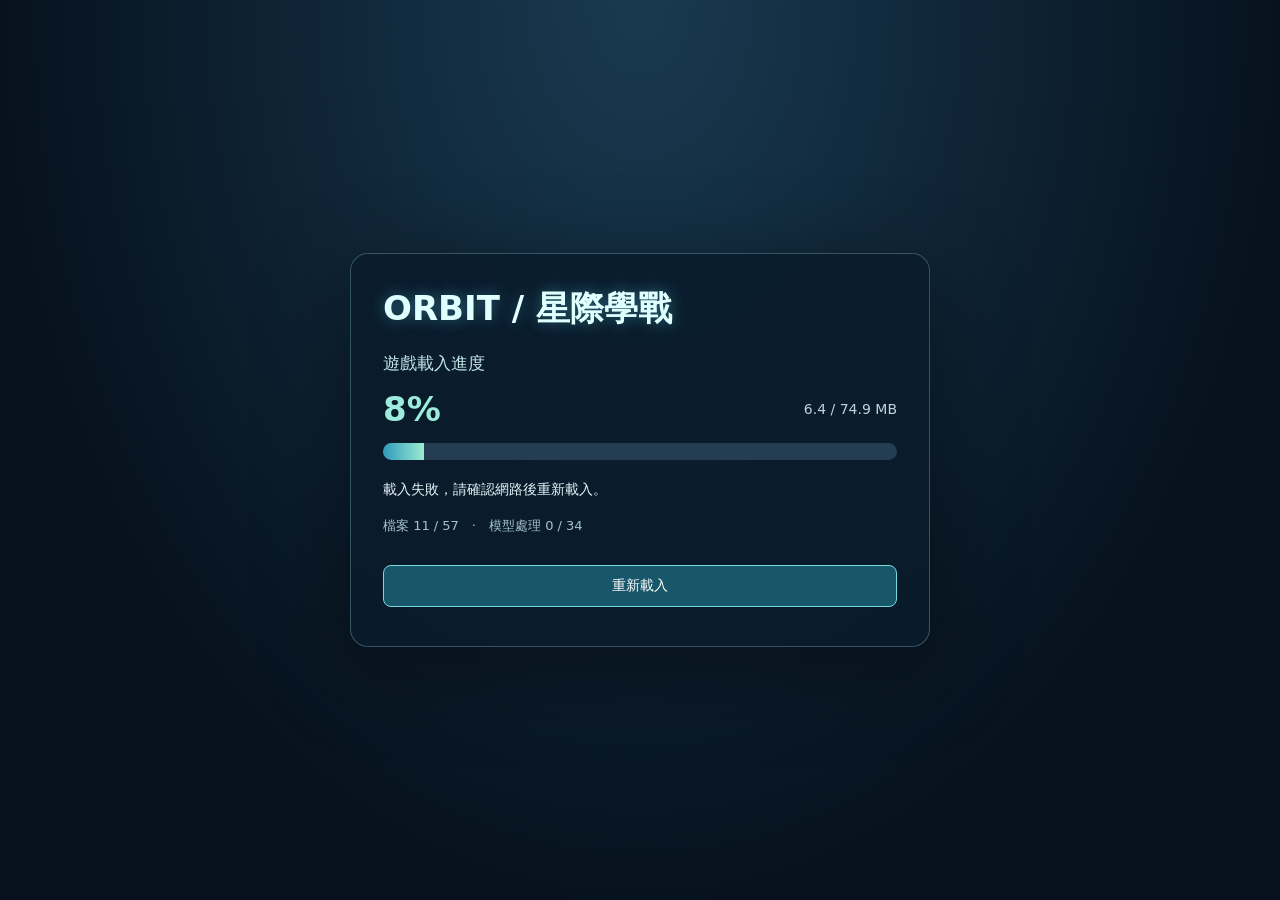
==== commit 6fa28d43: "Allow early battle when every player is fully supplied" ====
--- a/docs/index.html
+++ b/docs/index.html
@@ -1,9 +1,9 @@
-<!doctype html><html lang="zh-Hant"><head><meta charset="utf-8"><meta name="viewport" content="width=device-width,initial-scale=1"><title>星際學戰｜數學即時戰略</title><link rel="stylesheet" href="./styles/style.css"><link rel="stylesheet" href="./styles/entry-theme.css"><link rel="stylesheet" href="./styles/battle-flow.css"><link rel="stylesheet" href="./styles/observer.css"><link rel="stylesheet" href="./styles/results.css"><link rel="stylesheet" href="./styles/parchment-ui.css"><style id="loadingStyles">#loadingScreen{position:fixed;inset:0;z-index:9999;display:grid;place-items:center;padding:24px;background:radial-gradient(ellipse at top,#193a51,#06111d 72%);color:#e8f5fa;font-family:"Microsoft JhengHei",system-ui,sans-serif}#loadingScreen[hidden],#loadingRetry[hidden]{display:none!important}#loadingScreen .loading-card{width:min(580px,100%);padding:32px;border:1px solid #80b8c55c;border-radius:18px;background:#0a1c2ce8;box-shadow:0 20px 90px #0006}#loadingScreen h1{font-size:clamp(23px,5vw,34px);margin:0 0 22px;color:#e0ffff;text-shadow:0 0 15px #59d4e666}#loadingScreen label{display:block;font-size:17px;color:#c4e6eb}#loadingScreen .loading-numbers{display:flex;justify-content:space-between;align-items:center;gap:14px;margin:14px 0}#loadingPercent{font-size:34px;font-weight:800;color:#9cebdd}#loadingBytes{font-size:14px;color:#c0d2dc}#loadingBar{display:block;width:100%;height:17px;accent-color:#78e0d5;border:0;border-radius:10px;overflow:hidden}#loadingBar::-webkit-progress-bar{background:#253d50}#loadingBar::-webkit-progress-value{background:linear-gradient(90deg,#2f99bb,#9cebd1)}#loadingBar::-moz-progress-bar{background:#78e0d5}#loadingDetail{line-height:1.7;margin:18px 0 8px}#loadingCount{color:#a4c1d1;font-size:13px;line-height:1.7}#loadingRetry{width:100%;padding:11px;margin-top:15px;background:#185669;color:#fff;border:1px solid #7bd8de;border-radius:8px;font:inherit;cursor:pointer}</style><script>if(location.protocol==='file:')location.replace('./local.html'+location.search+location.hash);</script></head>
-<body><section id="loadingScreen" aria-label="遊戲載入進度" aria-busy="true"><div class="loading-card"><h1>ORBIT / 星際學戰</h1><label for="loadingBar">遊戲載入進度</label><div class="loading-numbers"><strong id="loadingPercent">0%</strong><span id="loadingBytes">正在準備下載…</span></div><progress id="loadingBar" max="100" value="0"></progress><p id="loadingDetail" role="status">正在啟動遊戲，請稍候…</p><p id="loadingCount">下載完成後將自動進入選單。</p><button id="loadingRetry" type="button" onclick="location.reload()" hidden>重新載入</button></div></section><svg class="entry-symbols" aria-hidden="true" width="0" height="0" xmlns="http://www.w3.org/2000/svg"><defs><symbol id="entry-icon-user" viewBox="0 0 24 24"><circle cx="12" cy="7" r="4"/><path d="M4 22v-3a8 8 0 0116 0v3z"/></symbol><symbol id="entry-icon-game" viewBox="0 0 24 24"><path d="M7 7h10l4 9c1 5-3 6-5 2H8c-2 4-6 3-5-2z"/><path d="M7 11v5m-2-2h4m7-2h.1m2 3h.1"/></symbol><symbol id="entry-icon-battle" viewBox="0 0 24 24"><path d="M4 3l14 14m2-14L6 17M3 3l1 5 4-4zm18 0l-1 5-4-4zM3 16l5 5m8-5l5 5"/></symbol><symbol id="entry-icon-document" viewBox="0 0 24 24"><path d="M5 2h10l5 5v15H5zM15 2v6h5M8 12h9M8 16h9"/></symbol><symbol id="entry-icon-flag" viewBox="0 0 24 24"><path d="M5 23V2m0 1c5-5 8 5 16 0v11c-8 5-11-5-16 0"/></symbol><symbol id="entry-icon-tank" viewBox="0 0 24 24"><path d="M3 14h18v6H3zM7 14V9h10v5M12 9V6h9M6 17h.1m4 0h.1m4 0h.1m4 0h.1"/></symbol><symbol id="entry-icon-mech" viewBox="0 0 24 24"><path d="M9 2h6v5H9zM7 9h10v8H7zM4 10v7m16-7v7M9 17v6m6-6v6"/></symbol><symbol id="entry-icon-drone" viewBox="0 0 24 24"><path d="M7 6l10 12M17 6L7 18M9 10h6v5H9z"/><ellipse cx="5" cy="5" rx="4" ry="2"/><ellipse cx="19" cy="5" rx="4" ry="2"/><ellipse cx="5" cy="19" rx="4" ry="2"/><ellipse cx="19" cy="19" rx="4" ry="2"/></symbol><symbol id="entry-icon-base" viewBox="0 0 24 24"><path d="M3 22h18M6 22V10l3-7 3 7v12m3 0V8l3-7 3 7v14M6 13h6m3-2h6"/></symbol></defs></svg><canvas id="world"></canvas><header><div class="brand">ORBIT / 星際學戰 <small>網頁版 / Firebase 對戰</small></div><div class="scores"><div><span id="redScore">紅隊 0</span><span id="blueScore">藍隊 0</span></div><div class="tug"><i id="redBar"></i></div></div><strong id="clock">00:00</strong></header>
-<button id="menuToggle" aria-expanded="false" aria-controls="menuPanel">選單</button><div id="menuPanel" hidden><button id="menuClose" aria-label="收起選單">收起選單 ×</button>
-<section id="controls" hidden><h2 id="myName"></h2><div id="stats"></div><p id="revivalStatus" role="status" hidden></p><button id="start" hidden>開始 15 分鐘對局</button><label>題目難度<select id="difficulty"><option value="易">簡單</option><option value="中">中等</option><option value="難">困難</option></select></label><button id="question">原地答題</button><button data-buy="heal">晶核修復 HP</button><button id="buyBomb" data-buy="bomb" hidden>炸彈由20晶核自動裝載</button><div id="missileControls" class="missile" hidden><select id="missile"><option value="light">輕型 · 20晶核 / 1格 / 3秒</option><option value="medium">中型 · 40晶核 / 3格 / 5秒</option><option value="heavy">重型 · 60晶核 / 5格 / 10秒</option></select><button id="buyMissile">購買選定飛彈</button></div><p class="muted">左鍵移動／攻擊 · 右鍵旋轉 · Shift＋右鍵平移 · 滾輪縮放<br><span id="baseHelp" hidden>飛彈基地：選彈種後點敵軍發射。<br></span><span id="droneHelp" hidden>無人機：點敵軍或Shift＋左鍵點地面指定固定投彈點；左鍵點空地只移動。<br></span>本人單位帶有青白色發光外輪廓；名稱條以顏色區分隊伍。</p><p id="roster"></p><button id="restart" hidden>重新開局</button><button id="leaveBattle">離開戰局</button></section></div>
-
-<dialog id="entry" aria-labelledby="entryTitle"><div id="lobby"><h1 id="entryTitle" class="entry-brand"><svg class="orbit-mark" viewBox="0 0 100 90" aria-hidden="true"><defs><radialGradient id="orbit-planet"><stop offset="0" stop-color="#4b9ee5"/><stop offset=".55" stop-color="#174886"/><stop offset="1" stop-color="#071c41"/></radialGradient><linearGradient id="orbit-gold" x2="1" y2="1"><stop stop-color="#fff1b2"/><stop offset=".5" stop-color="#bf842a"/><stop offset="1" stop-color="#ffe6a0"/></linearGradient></defs><circle cx="50" cy="45" r="34" fill="url(#orbit-planet)" stroke="url(#orbit-gold)" stroke-width="4"/><ellipse cx="50" cy="45" rx="47" ry="12" transform="rotate(-27 50 45)" fill="none" stroke="url(#orbit-gold)" stroke-width="5"/><path d="M36 24l3 5m-8-1l11-3" stroke="#efffff" stroke-width="2"/></svg><span class="entry-title-text">ORBIT / 星際學戰</span><span class="entry-credit">鍾元杰 製作</span></h1><div class="entry-lead"><h2 id="entrySubtitle">集結，準備開戰。</h2><p class="entry-intro">選擇戰局與你的作戰角色，讓思考成為補給。</p></div><form id="entryForm" autocomplete="off"><div class="entry-grid"><section class="entry-fields"><label><span class="entry-field-label"><svg class="entry-icon" aria-hidden="true"><use href="#entry-icon-user"></use></svg>玩家名字</span><input id="name" maxlength="20" required placeholder="輸入玩家名字" autocomplete="off"></label><label><span class="entry-field-label"><svg class="entry-icon" aria-hidden="true"><use href="#entry-icon-game"></use></svg>遊玩方式</span><select id="mode"><option value="cloud">網路對戰</option><option value="offline">單機練習 · 不需網路</option></select></label><div class="entry-action-field"><span class="entry-field-label"><svg class="entry-icon" aria-hidden="true"><use href="#entry-icon-battle"></use></svg>選擇戰局</span><select id="entryAction" hidden aria-label="選擇戰局"><option value="create">建立新局</option><option value="join">加入他人戰局</option></select><div class="entry-action-buttons" role="group" aria-label="選擇戰局"><button type="button" data-entry-action="create" aria-pressed="true"><svg class="entry-icon" aria-hidden="true"><use href="#entry-icon-battle"></use></svg>建立新局</button><button type="button" data-entry-action="join" aria-pressed="false"><svg class="entry-icon" aria-hidden="true"><use href="#entry-icon-user"></use></svg>加入他人戰局</button></div></div><label id="roomNameField"><span class="entry-field-label"><svg class="entry-icon" aria-hidden="true"><use href="#entry-icon-document"></use></svg>戰局名稱</span><input id="roomName" maxlength="40" required placeholder="例如：八年級聯班對戰" autocomplete="off"></label><div id="roomListField" hidden><label>可加入的戰局<select id="roomSelect"><option value="">目前沒有可加入的戰局</option></select></label><button id="refreshRooms" type="button">重新整理戰局清單</button></div><div class="entry-team-field"><span class="entry-field-label"><svg class="entry-icon" aria-hidden="true"><use href="#entry-icon-flag"></use></svg>隊伍</span><select id="team" hidden aria-label="已選擇的隊伍"><option value="red">紅隊</option><option value="blue">藍隊</option><option value="observer">觀察者</option></select><div class="entry-team-buttons" role="group" aria-label="隊伍"><button type="button" data-team="red" aria-pressed="true"><svg class="entry-icon" aria-hidden="true"><use href="#entry-icon-flag"></use></svg>紅隊</button><button type="button" data-team="blue" aria-pressed="false"><svg class="entry-icon" aria-hidden="true"><use href="#entry-icon-flag"></use></svg>藍隊</button><button type="button" data-team="observer" aria-pressed="false">觀察者</button></div></div><p class="muted entry-footnote">紅、藍隊最高各36人，觀察者最高8人。</p><p id="offlineHelp" class="muted" style="visibility:hidden" aria-hidden="true">單機練習的對方是靜態測試單位，並非其他玩家。</p></section><section id="unitSelection" class="unit-selection"><p class="eyebrow"><svg class="entry-icon" aria-hidden="true"><use href="#entry-icon-mech"></use></svg>選擇戰鬥單位</p><div class="unit-tabs" role="group" aria-label="戰鬥單位"><button type="button" data-unit="tank" aria-pressed="true"><svg class="entry-icon" aria-hidden="true"><use href="#entry-icon-tank"></use></svg>戰車</button><button type="button" data-unit="mech" aria-pressed="false"><svg class="entry-icon" aria-hidden="true"><use href="#entry-icon-mech"></use></svg>機甲</button><button type="button" data-unit="drone" aria-pressed="false"><svg class="entry-icon" aria-hidden="true"><use href="#entry-icon-drone"></use></svg>無人機</button><button type="button" data-unit="base" aria-pressed="false"><svg class="entry-icon" aria-hidden="true"><use href="#entry-icon-base"></use></svg>飛彈基地</button></div><select id="unit" hidden aria-label="已選擇的戰鬥單位"><option value="tank">戰車</option><option value="mech">機甲</option><option value="drone">無人機</option><option value="base">飛彈基地</option></select><canvas id="unitPreview" width="400" height="260" role="img" aria-label="戰車 3D 旋轉預覽"></canvas><h2 id="unitTitle"></h2><p id="unitStats" class="unit-stats"></p><p id="unitWeapon"></p><p id="unitTactics" class="muted"></p></section></div><p id="entryError" role="alert"></p><button id="join" type="submit">建立戰局並進入等待區</button></form></div><section id="waiting" hidden><p class="eyebrow">戰前等待區</p><h1 id="waitingTitle"></h1><p id="waitingMessage"></p><div class="waiting-grid"><section class="red-roster"><h2>紅隊</h2><ul id="waiting-red"></ul></section><section class="blue-roster"><h2>藍隊</h2><ul id="waiting-blue"></ul></section><section><h2>觀察者</h2><ul id="waiting-observer"></ul></section></div><button id="startWaiting" hidden>雙方準備完成，開始對局</button><button id="leaveWaiting">離開戰局</button></section></dialog>
-<dialog id="quiz" aria-labelledby="quizHeading" aria-describedby="prompt"><nav id="quizActions" aria-label="答題操作"><button id="closeQuiz" disabled>進入戰場</button></nav><div id="quizHeadingLine"><h2 id="quizHeading">讓思考成為補給</h2><p class="eyebrow" id="quizTitle">原地答題</p><p id="quizResources" aria-label="目前晶核與補給"><strong id="quizCrystals">晶核 0 / 60</strong><span id="quizSupplies"></span></p></div><p id="quizClock" aria-label="對局剩餘時間">剩餘 15:00</p><p id="prompt"></p><fieldset id="choices" aria-label="答案選項"></fieldset><button id="submit" disabled>送出答案</button><p id="feedback" role="status" tabindex="-1"></p></dialog>
-<div id="labels"></div><div id="phase">載入星球地形與模型…</div><div id="notice" role="status"></div><canvas id="minimap" width="220" height="220" title="藍色：河流；綠色：樹叢；橘色：山丘；米色：遺蹟；青色：瞭望塔；淺色：石橋。草地可通行，渡河請走石橋。"></canvas><script type="module" src="./scripts/boot.js" onerror="document.getElementById('loadingDetail').textContent='遊戲程式下載失敗，請確認網路後重試。';document.getElementById('loadingRetry').hidden=false;document.getElementById('loadingScreen').setAttribute('aria-busy','false')"></script></body></html>
-
+<!doctype html><html lang="zh-Hant"><head><meta charset="utf-8"><meta name="viewport" content="width=device-width,initial-scale=1"><title>星際學戰｜數學即時戰略</title><link rel="stylesheet" href="./styles/style.css"><link rel="stylesheet" href="./styles/entry-theme.css"><link rel="stylesheet" href="./styles/battle-flow.css"><link rel="stylesheet" href="./styles/observer.css"><link rel="stylesheet" href="./styles/results.css"><link rel="stylesheet" href="./styles/parchment-ui.css"><style id="loadingStyles">#loadingScreen{position:fixed;inset:0;z-index:9999;display:grid;place-items:center;padding:24px;background:radial-gradient(ellipse at top,#193a51,#06111d 72%);color:#e8f5fa;font-family:"Microsoft JhengHei",system-ui,sans-serif}#loadingScreen[hidden],#loadingRetry[hidden]{display:none!important}#loadingScreen .loading-card{width:min(580px,100%);padding:32px;border:1px solid #80b8c55c;border-radius:18px;background:#0a1c2ce8;box-shadow:0 20px 90px #0006}#loadingScreen h1{font-size:clamp(23px,5vw,34px);margin:0 0 22px;color:#e0ffff;text-shadow:0 0 15px #59d4e666}#loadingScreen label{display:block;font-size:17px;color:#c4e6eb}#loadingScreen .loading-numbers{display:flex;justify-content:space-between;align-items:center;gap:14px;margin:14px 0}#loadingPercent{font-size:34px;font-weight:800;color:#9cebdd}#loadingBytes{font-size:14px;color:#c0d2dc}#loadingBar{display:block;width:100%;height:17px;accent-color:#78e0d5;border:0;border-radius:10px;overflow:hidden}#loadingBar::-webkit-progress-bar{background:#253d50}#loadingBar::-webkit-progress-value{background:linear-gradient(90deg,#2f99bb,#9cebd1)}#loadingBar::-moz-progress-bar{background:#78e0d5}#loadingDetail{line-height:1.7;margin:18px 0 8px}#loadingCount{color:#a4c1d1;font-size:13px;line-height:1.7}#loadingRetry{width:100%;padding:11px;margin-top:15px;background:#185669;color:#fff;border:1px solid #7bd8de;border-radius:8px;font:inherit;cursor:pointer}</style><script>if(location.protocol==='file:')location.replace('./local.html'+location.search+location.hash);</script></head>
+<body><section id="loadingScreen" aria-label="遊戲載入進度" aria-busy="true"><div class="loading-card"><h1>ORBIT / 星際學戰</h1><label for="loadingBar">遊戲載入進度</label><div class="loading-numbers"><strong id="loadingPercent">0%</strong><span id="loadingBytes">正在準備下載…</span></div><progress id="loadingBar" max="100" value="0"></progress><p id="loadingDetail" role="status">正在啟動遊戲，請稍候…</p><p id="loadingCount">下載完成後將自動進入選單。</p><button id="loadingRetry" type="button" onclick="location.reload()" hidden>重新載入</button></div></section><svg class="entry-symbols" aria-hidden="true" width="0" height="0" xmlns="http://www.w3.org/2000/svg"><defs><symbol id="entry-icon-user" viewBox="0 0 24 24"><circle cx="12" cy="7" r="4"/><path d="M4 22v-3a8 8 0 0116 0v3z"/></symbol><symbol id="entry-icon-game" viewBox="0 0 24 24"><path d="M7 7h10l4 9c1 5-3 6-5 2H8c-2 4-6 3-5-2z"/><path d="M7 11v5m-2-2h4m7-2h.1m2 3h.1"/></symbol><symbol id="entry-icon-battle" viewBox="0 0 24 24"><path d="M4 3l14 14m2-14L6 17M3 3l1 5 4-4zm18 0l-1 5-4-4zM3 16l5 5m8-5l5 5"/></symbol><symbol id="entry-icon-document" viewBox="0 0 24 24"><path d="M5 2h10l5 5v15H5zM15 2v6h5M8 12h9M8 16h9"/></symbol><symbol id="entry-icon-flag" viewBox="0 0 24 24"><path d="M5 23V2m0 1c5-5 8 5 16 0v11c-8 5-11-5-16 0"/></symbol><symbol id="entry-icon-tank" viewBox="0 0 24 24"><path d="M3 14h18v6H3zM7 14V9h10v5M12 9V6h9M6 17h.1m4 0h.1m4 0h.1m4 0h.1"/></symbol><symbol id="entry-icon-mech" viewBox="0 0 24 24"><path d="M9 2h6v5H9zM7 9h10v8H7zM4 10v7m16-7v7M9 17v6m6-6v6"/></symbol><symbol id="entry-icon-drone" viewBox="0 0 24 24"><path d="M7 6l10 12M17 6L7 18M9 10h6v5H9z"/><ellipse cx="5" cy="5" rx="4" ry="2"/><ellipse cx="19" cy="5" rx="4" ry="2"/><ellipse cx="5" cy="19" rx="4" ry="2"/><ellipse cx="19" cy="19" rx="4" ry="2"/></symbol><symbol id="entry-icon-base" viewBox="0 0 24 24"><path d="M3 22h18M6 22V10l3-7 3 7v12m3 0V8l3-7 3 7v14M6 13h6m3-2h6"/></symbol></defs></svg><canvas id="world"></canvas><header><div class="brand">ORBIT / 星際學戰 <small>網頁版 / Firebase 對戰</small></div><div class="scores"><div><span id="redScore">紅隊 0</span><span id="blueScore">藍隊 0</span></div><div class="tug"><i id="redBar"></i></div></div><strong id="clock">00:00</strong></header>
+<button id="menuToggle" aria-expanded="false" aria-controls="menuPanel">選單</button><div id="menuPanel" hidden><button id="menuClose" aria-label="收起選單">收起選單 ×</button>
+<section id="controls" hidden><h2 id="myName"></h2><div id="stats"></div><p id="revivalStatus" role="status" hidden></p><button id="start" hidden>開始 15 分鐘對局</button><label>題目難度<select id="difficulty"><option value="易">簡單</option><option value="中">中等</option><option value="難">困難</option></select></label><button id="question">原地答題</button><button data-buy="heal">晶核修復 HP</button><button id="buyBomb" data-buy="bomb" hidden>炸彈由20晶核自動裝載</button><div id="missileControls" class="missile" hidden><select id="missile"><option value="light">輕型 · 20晶核 / 1格 / 3秒</option><option value="medium">中型 · 40晶核 / 3格 / 5秒</option><option value="heavy">重型 · 60晶核 / 5格 / 10秒</option></select><button id="buyMissile">購買選定飛彈</button></div><p class="muted">左鍵移動／攻擊 · 右鍵旋轉 · Shift＋右鍵平移 · 滾輪縮放<br><span id="baseHelp" hidden>飛彈基地：選彈種後點敵軍發射。<br></span><span id="droneHelp" hidden>無人機：點敵軍或Shift＋左鍵點地面指定固定投彈點；左鍵點空地只移動。<br></span>本人單位帶有青白色發光外輪廓；名稱條以顏色區分隊伍。</p><p id="roster"></p><button id="restart" hidden>重新開局</button><button id="leaveBattle">離開戰局</button></section></div>
+
+<dialog id="entry" aria-labelledby="entryTitle"><div id="lobby"><h1 id="entryTitle" class="entry-brand"><svg class="orbit-mark" viewBox="0 0 100 90" aria-hidden="true"><defs><radialGradient id="orbit-planet"><stop offset="0" stop-color="#4b9ee5"/><stop offset=".55" stop-color="#174886"/><stop offset="1" stop-color="#071c41"/></radialGradient><linearGradient id="orbit-gold" x2="1" y2="1"><stop stop-color="#fff1b2"/><stop offset=".5" stop-color="#bf842a"/><stop offset="1" stop-color="#ffe6a0"/></linearGradient></defs><circle cx="50" cy="45" r="34" fill="url(#orbit-planet)" stroke="url(#orbit-gold)" stroke-width="4"/><ellipse cx="50" cy="45" rx="47" ry="12" transform="rotate(-27 50 45)" fill="none" stroke="url(#orbit-gold)" stroke-width="5"/><path d="M36 24l3 5m-8-1l11-3" stroke="#efffff" stroke-width="2"/></svg><span class="entry-title-text">ORBIT / 星際學戰</span><span class="entry-credit">鍾元杰 製作</span></h1><div class="entry-lead"><h2 id="entrySubtitle">集結，準備開戰。</h2><p class="entry-intro">選擇戰局與你的作戰角色，讓思考成為補給。</p></div><form id="entryForm" autocomplete="off"><div class="entry-grid"><section class="entry-fields"><label><span class="entry-field-label"><svg class="entry-icon" aria-hidden="true"><use href="#entry-icon-user"></use></svg>玩家名字</span><input id="name" maxlength="20" required placeholder="輸入玩家名字" autocomplete="off"></label><label><span class="entry-field-label"><svg class="entry-icon" aria-hidden="true"><use href="#entry-icon-game"></use></svg>遊玩方式</span><select id="mode"><option value="cloud">網路對戰</option><option value="offline">單機練習 · 不需網路</option></select></label><div class="entry-action-field"><span class="entry-field-label"><svg class="entry-icon" aria-hidden="true"><use href="#entry-icon-battle"></use></svg>選擇戰局</span><select id="entryAction" hidden aria-label="選擇戰局"><option value="create">建立新局</option><option value="join">加入他人戰局</option></select><div class="entry-action-buttons" role="group" aria-label="選擇戰局"><button type="button" data-entry-action="create" aria-pressed="true"><svg class="entry-icon" aria-hidden="true"><use href="#entry-icon-battle"></use></svg>建立新局</button><button type="button" data-entry-action="join" aria-pressed="false"><svg class="entry-icon" aria-hidden="true"><use href="#entry-icon-user"></use></svg>加入他人戰局</button></div></div><label id="roomNameField"><span class="entry-field-label"><svg class="entry-icon" aria-hidden="true"><use href="#entry-icon-document"></use></svg>戰局名稱</span><input id="roomName" maxlength="40" required placeholder="例如：八年級聯班對戰" autocomplete="off"></label><div id="roomListField" hidden><label>可加入的戰局<select id="roomSelect"><option value="">目前沒有可加入的戰局</option></select></label><button id="refreshRooms" type="button">重新整理戰局清單</button></div><div class="entry-team-field"><span class="entry-field-label"><svg class="entry-icon" aria-hidden="true"><use href="#entry-icon-flag"></use></svg>隊伍</span><select id="team" hidden aria-label="已選擇的隊伍"><option value="red">紅隊</option><option value="blue">藍隊</option><option value="observer">觀察者</option></select><div class="entry-team-buttons" role="group" aria-label="隊伍"><button type="button" data-team="red" aria-pressed="true"><svg class="entry-icon" aria-hidden="true"><use href="#entry-icon-flag"></use></svg>紅隊</button><button type="button" data-team="blue" aria-pressed="false"><svg class="entry-icon" aria-hidden="true"><use href="#entry-icon-flag"></use></svg>藍隊</button><button type="button" data-team="observer" aria-pressed="false">觀察者</button></div></div><p class="muted entry-footnote">紅、藍隊最高各36人，觀察者最高8人。</p><p id="offlineHelp" class="muted" style="visibility:hidden" aria-hidden="true">單機練習的對方是靜態測試單位，並非其他玩家。</p></section><section id="unitSelection" class="unit-selection"><p class="eyebrow"><svg class="entry-icon" aria-hidden="true"><use href="#entry-icon-mech"></use></svg>選擇戰鬥單位</p><div class="unit-tabs" role="group" aria-label="戰鬥單位"><button type="button" data-unit="tank" aria-pressed="true"><svg class="entry-icon" aria-hidden="true"><use href="#entry-icon-tank"></use></svg>戰車</button><button type="button" data-unit="mech" aria-pressed="false"><svg class="entry-icon" aria-hidden="true"><use href="#entry-icon-mech"></use></svg>機甲</button><button type="button" data-unit="drone" aria-pressed="false"><svg class="entry-icon" aria-hidden="true"><use href="#entry-icon-drone"></use></svg>無人機</button><button type="button" data-unit="base" aria-pressed="false"><svg class="entry-icon" aria-hidden="true"><use href="#entry-icon-base"></use></svg>飛彈基地</button></div><select id="unit" hidden aria-label="已選擇的戰鬥單位"><option value="tank">戰車</option><option value="mech">機甲</option><option value="drone">無人機</option><option value="base">飛彈基地</option></select><canvas id="unitPreview" width="400" height="260" role="img" aria-label="戰車 3D 旋轉預覽"></canvas><h2 id="unitTitle"></h2><p id="unitStats" class="unit-stats"></p><p id="unitWeapon"></p><p id="unitTactics" class="muted"></p></section></div><p id="entryError" role="alert"></p><button id="join" type="submit">建立戰局並進入等待區</button></form></div><section id="waiting" hidden><p class="eyebrow">戰前等待區</p><h1 id="waitingTitle"></h1><p id="waitingMessage"></p><div class="waiting-grid"><section class="red-roster"><h2>紅隊</h2><ul id="waiting-red"></ul></section><section class="blue-roster"><h2>藍隊</h2><ul id="waiting-blue"></ul></section><section><h2>觀察者</h2><ul id="waiting-observer"></ul></section></div><button id="startWaiting" hidden>雙方準備完成，開始對局</button><button id="leaveWaiting">離開戰局</button></section></dialog>
+<dialog id="quiz" aria-labelledby="quizHeading" aria-describedby="prompt"><nav id="quizActions" aria-label="答題操作"><button id="closeQuiz" disabled>進入戰場</button></nav><div id="quizHeadingLine"><h2 id="quizHeading">讓思考成為補給</h2><p class="eyebrow" id="quizTitle">原地答題</p><p id="quizResources" aria-label="目前晶核與補給"><strong id="quizCrystals">晶核 0 / 60</strong><span id="quizSupplies"></span></p></div><p id="quizClock" aria-label="對局剩餘時間">剩餘 15:00</p><p id="prompt"></p><fieldset id="choices" aria-label="答案選項"></fieldset><button id="submit" disabled>送出答案</button><p id="feedback" role="status" tabindex="-1"></p></dialog>
+<div id="labels"></div><div id="phase">載入星球地形與模型…</div><div id="notice" role="status"></div><canvas id="minimap" width="220" height="220" title="藍色：河流；綠色：樹叢；橘色：山丘；米色：遺蹟；青色：瞭望塔；淺色：石橋。草地可通行，渡河請走石橋。"></canvas><script type="module" src="./scripts/boot.js" onerror="document.getElementById('loadingDetail').textContent='遊戲程式下載失敗，請確認網路後重試。';document.getElementById('loadingRetry').hidden=false;document.getElementById('loadingScreen').setAttribute('aria-busy','false')"></script></body></html>
+
--- a/docs/styles/style.css
+++ b/docs/styles/style.css
@@ -5,7 +5,7 @@
 #menuToggle{position:fixed;top:16px;left:24px;width:78px;margin:0;z-index:6;font-weight:800;box-shadow:0 4px 18px #0007}header .brand{margin-left:96px}#menuClose{margin:0 0 12px;width:auto;display:block;margin-left:auto;padding:7px 10px;background:#112c40}#controls h2{margin-top:0}#stats,#revivalStatus{white-space:pre-line}#revivalStatus{padding:10px;border:1px solid #6de1dc;border-radius:8px;color:#a3fff1;line-height:1.8}#quiz{font-size:16px}#prompt,.quiz-choice,#feedback{font-size:16px}#quizHeading{font-size:21px}#quizTitle{font-size:13px}#choiceHelp,.choice-status{font-size:14px}#choices legend{font-size:15px}@media(max-width:700px){#menuToggle{top:12px;left:10px;width:74px;padding:9px}header .brand{display:none}header .scores{margin-left:90px;margin-right:auto}}
 
 #entry{width:min(1020px,96vw);max-height:calc(100dvh - 24px);overflow:auto;padding:30px 34px;box-shadow:0 28px 100px #000b}#entry::backdrop{background:#020a14d9;backdrop-filter:blur(6px)}#entry h1{font-size:30px;margin:8px 0}.entry-intro{color:#a6bfd0;margin:8px 0 18px}.entry-grid{display:grid;grid-template-columns:minmax(230px,.85fr) minmax(300px,1.15fr);gap:32px}.entry-fields label:first-child{margin-top:0}.entry-fields input,.entry-fields select{padding:10px}.unit-selection{border:1px solid #30485a;border-radius:14px;padding:18px;background:#0a1828}.unit-tabs{display:grid;grid-template-columns:repeat(4,1fr);gap:7px}.unit-tabs button{padding:10px 2px;font-size:13px;white-space:nowrap}.unit-tabs button[aria-pressed=true]{border-color:#6de1dc;background:#235768;color:#aaffef;box-shadow:0 0 0 1px #6de1dc}#unitPreview{display:block;width:100%;height:230px;border-radius:10px}#unitTitle{font-size:23px;margin:12px 0 8px}.unit-stats{color:#8ee7e8;font-size:13px}#unitWeapon{line-height:1.8}#entryError{color:#ffb0b7;white-space:pre-wrap;line-height:1.7;min-height:1.7em}#entry #join{padding:14px;font-size:16px}.entry-footnote{text-align:center;margin-bottom:0}#startWaiting{background:#6de1dc;color:#08202b;font-weight:800}.waiting-grid{display:grid;grid-template-columns:1fr 1fr .7fr;gap:20px;margin:24px 0}.waiting-grid section{border:1px solid #385165;border-radius:10px;padding:15px}.red-roster h2{color:#ff7a89}.blue-roster h2{color:#79c8ff}.waiting-grid ul{list-style:none;padding:0;font-size:13px;line-height:2}#waitingMessage{line-height:1.8;color:#a9dbe5}@media(max-width:700px){#entry{padding:20px;width:calc(100vw - 16px)}#entry h1{font-size:25px}.entry-grid{grid-template-columns:1fr;gap:18px}#unitPreview{height:210px}.waiting-grid{grid-template-columns:1fr}.unit-selection{padding:13px}}
-#entryError:empty{display:none}#entry #join{position:sticky;bottom:0;z-index:1;box-shadow:0 6px 16px #071320}
+#entryError:empty{display:none}#entry #join{position:sticky;bottom:0;z-index:1;box-shadow:0 6px 16px #071320}
 #entry .entry-brand{font-size:clamp(26px,4vw,40px);font-weight:900;line-height:1.25;letter-spacing:.08em;margin:0 0 14px;color:#d4ffff;text-shadow:0 0 7px #bcffffa8,0 0 22px #43dff58a,0 0 46px #3296df4a;animation:entry-brand-glow 4s ease-in-out infinite alternate}.entry-lead{display:flex;align-items:baseline;flex-wrap:wrap;gap:6px 20px;margin:0 0 22px}#entry #entrySubtitle{font-size:20px;font-weight:700;line-height:1.5;margin:0;flex:0 0 auto}#entry .entry-intro{font-size:14px;line-height:1.7;margin:0;flex:1 1 320px;color:#abc6d6}@keyframes entry-brand-glow{to{text-shadow:0 0 9px #e1ffffd0,0 0 28px #58eaffad,0 0 54px #369ce96b}}@media(prefers-reduced-motion:reduce){#entry .entry-brand{animation:none}}@media(max-width:700px){.entry-lead{gap:4px 14px;margin-bottom:18px}#entry #entrySubtitle{font-size:18px}#entry .entry-intro{font-size:13px;flex-basis:280px}}
 
 [hidden]{display:none!important}
--- a/docs/styles/battle-flow.css
+++ b/docs/styles/battle-flow.css
@@ -3,4 +3,4 @@
 #trainingPanel h1{font-size:30px;margin:0 0 12px}#trainingPanel p{line-height:1.8}#trainingPanel .training-stats{white-space:pre-wrap;font-size:18px;color:#95efe1;padding:12px;background:#153445;border-radius:8px}#trainingPanel #deploy{background:#086f50;color:#fff6d3;font-weight:800}#trainingPanel .training-supplies{display:grid;grid-template-columns:1fr 1fr;gap:8px;align-items:center}
 #menuPanel{z-index:20}#menuToggle{z-index:21}#quizMenu{width:auto;float:right;font-size:13px;padding:7px 14px}#nextQuestion{background:#147052;color:white;font-weight:800}#developerDialog,#utilityMenu{max-height:90dvh;overflow:auto}#developerDialog p{line-height:1.8}#developerDialog label{font-size:16px}
 @media(max-width:700px){#trainingPanel{inset:75px 0 0;padding:10px}#trainingPanel .training-card{padding:20px}#trainingPanel h1{font-size:24px}}
-#notice{z-index:25}
+#notice{z-index:25}
--- a/docs/styles/observer.css
+++ b/docs/styles/observer.css
@@ -18,4 +18,4 @@
 .observer-screen .observer-feedback:empty{display:none}
 .observer-screen .observer-menu{position:absolute;z-index:1;top:150px;right:18px;width:min(320px,calc(100vw - 36px));box-sizing:border-box;padding:18px;background:#0b1a28f5;border:1px solid #6c9bb8;border-radius:12px;max-height:calc(100dvh - 180px);overflow:auto;pointer-events:auto;box-shadow:0 10px 30px #0008}
 .observer-screen .observer-stats{line-height:1.6}
-@media(max-width:650px){.observer-screen .observer-toolbar{top:62px;gap:6px;padding:8px}.observer-screen .observer-status{flex-basis:100%;text-align:center}.observer-screen .observer-quiz,.observer-screen .observer-menu{top:177px;max-height:calc(100dvh - 195px)}.observer-screen .observer-quiz{padding:15px}.observer-screen .observer-choice-selected{white-space:normal;max-width:4em}}
+@media(max-width:650px){.observer-screen .observer-toolbar{top:62px;gap:6px;padding:8px}.observer-screen .observer-status{flex-basis:100%;text-align:center}.observer-screen .observer-quiz,.observer-screen .observer-menu{top:177px;max-height:calc(100dvh - 195px)}.observer-screen .observer-quiz{padding:15px}.observer-screen .observer-choice-selected{white-space:normal;max-width:4em}}
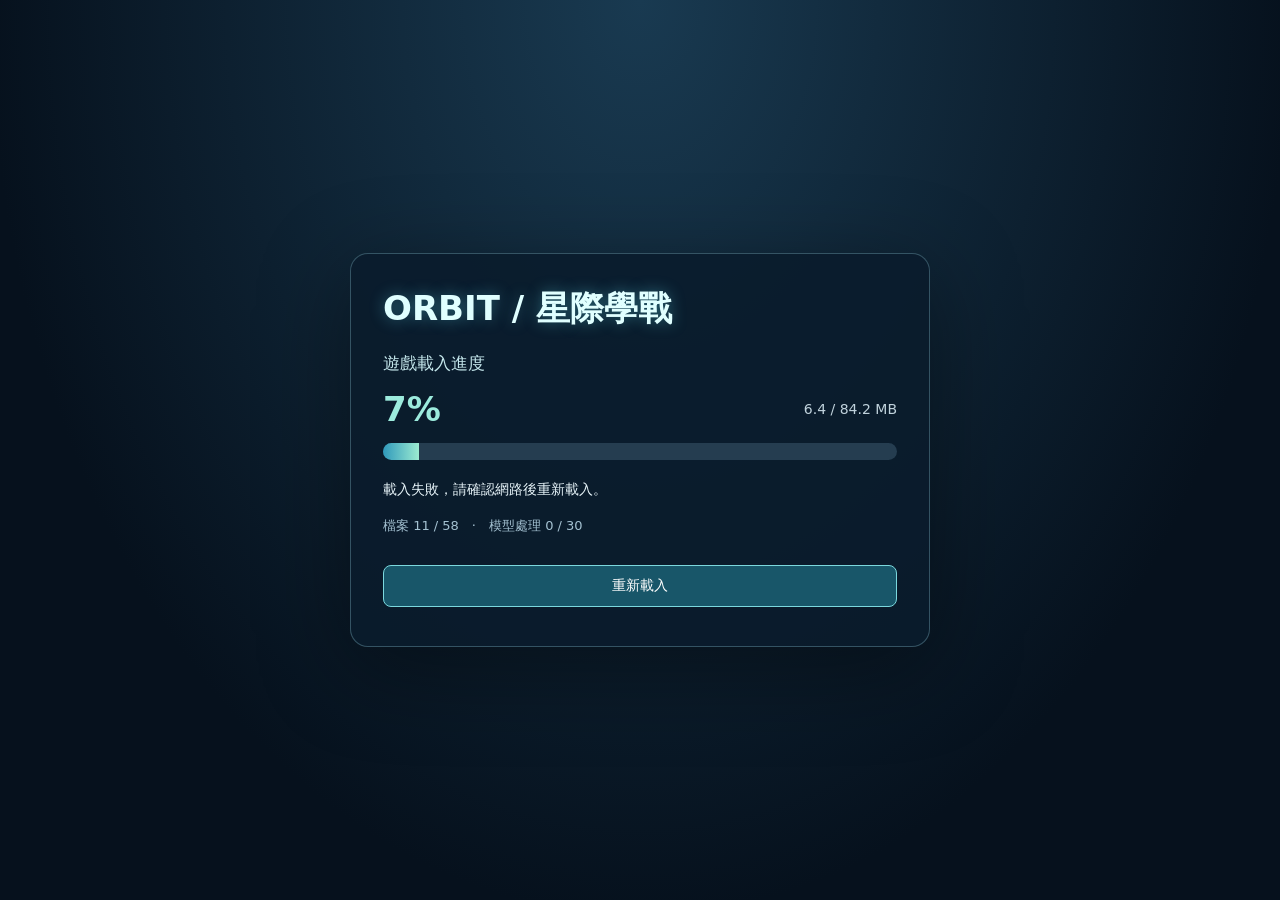
==== commit fc345af2: "Publish latest game features, expanded question bank and battle audio" ====
--- a/docs/index.html
+++ b/docs/index.html
@@ -3,7 +3,7 @@
 <button id="menuToggle" aria-expanded="false" aria-controls="menuPanel">選單</button><div id="menuPanel" hidden><button id="menuClose" aria-label="收起選單">收起選單 ×</button>
 <section id="controls" hidden><h2 id="myName"></h2><div id="stats"></div><p id="revivalStatus" role="status" hidden></p><button id="start" hidden>開始 15 分鐘對局</button><label>題目難度<select id="difficulty"><option value="易">簡單</option><option value="中">中等</option><option value="難">困難</option></select></label><button id="question">原地答題</button><button data-buy="heal">晶核修復 HP</button><button id="buyBomb" data-buy="bomb" hidden>炸彈由20晶核自動裝載</button><div id="missileControls" class="missile" hidden><select id="missile"><option value="light">輕型 · 20晶核 / 1格 / 3秒</option><option value="medium">中型 · 40晶核 / 3格 / 5秒</option><option value="heavy">重型 · 60晶核 / 5格 / 10秒</option></select><button id="buyMissile">購買選定飛彈</button></div><p class="muted">左鍵移動／攻擊 · 右鍵旋轉 · Shift＋右鍵平移 · 滾輪縮放<br><span id="baseHelp" hidden>飛彈基地：選彈種後點敵軍發射。<br></span><span id="droneHelp" hidden>無人機：點敵軍或Shift＋左鍵點地面指定固定投彈點；左鍵點空地只移動。<br></span>本人單位帶有青白色發光外輪廓；名稱條以顏色區分隊伍。</p><p id="roster"></p><button id="restart" hidden>重新開局</button><button id="leaveBattle">離開戰局</button></section></div>
 
-<dialog id="entry" aria-labelledby="entryTitle"><div id="lobby"><h1 id="entryTitle" class="entry-brand"><svg class="orbit-mark" viewBox="0 0 100 90" aria-hidden="true"><defs><radialGradient id="orbit-planet"><stop offset="0" stop-color="#4b9ee5"/><stop offset=".55" stop-color="#174886"/><stop offset="1" stop-color="#071c41"/></radialGradient><linearGradient id="orbit-gold" x2="1" y2="1"><stop stop-color="#fff1b2"/><stop offset=".5" stop-color="#bf842a"/><stop offset="1" stop-color="#ffe6a0"/></linearGradient></defs><circle cx="50" cy="45" r="34" fill="url(#orbit-planet)" stroke="url(#orbit-gold)" stroke-width="4"/><ellipse cx="50" cy="45" rx="47" ry="12" transform="rotate(-27 50 45)" fill="none" stroke="url(#orbit-gold)" stroke-width="5"/><path d="M36 24l3 5m-8-1l11-3" stroke="#efffff" stroke-width="2"/></svg><span class="entry-title-text">ORBIT / 星際學戰</span><span class="entry-credit">鍾元杰 製作</span></h1><div class="entry-lead"><h2 id="entrySubtitle">集結，準備開戰。</h2><p class="entry-intro">選擇戰局與你的作戰角色，讓思考成為補給。</p></div><form id="entryForm" autocomplete="off"><div class="entry-grid"><section class="entry-fields"><label><span class="entry-field-label"><svg class="entry-icon" aria-hidden="true"><use href="#entry-icon-user"></use></svg>玩家名字</span><input id="name" maxlength="20" required placeholder="輸入玩家名字" autocomplete="off"></label><label><span class="entry-field-label"><svg class="entry-icon" aria-hidden="true"><use href="#entry-icon-game"></use></svg>遊玩方式</span><select id="mode"><option value="cloud">網路對戰</option><option value="offline">單機練習 · 不需網路</option></select></label><div class="entry-action-field"><span class="entry-field-label"><svg class="entry-icon" aria-hidden="true"><use href="#entry-icon-battle"></use></svg>選擇戰局</span><select id="entryAction" hidden aria-label="選擇戰局"><option value="create">建立新局</option><option value="join">加入他人戰局</option></select><div class="entry-action-buttons" role="group" aria-label="選擇戰局"><button type="button" data-entry-action="create" aria-pressed="true"><svg class="entry-icon" aria-hidden="true"><use href="#entry-icon-battle"></use></svg>建立新局</button><button type="button" data-entry-action="join" aria-pressed="false"><svg class="entry-icon" aria-hidden="true"><use href="#entry-icon-user"></use></svg>加入他人戰局</button></div></div><label id="roomNameField"><span class="entry-field-label"><svg class="entry-icon" aria-hidden="true"><use href="#entry-icon-document"></use></svg>戰局名稱</span><input id="roomName" maxlength="40" required placeholder="例如：八年級聯班對戰" autocomplete="off"></label><div id="roomListField" hidden><label>可加入的戰局<select id="roomSelect"><option value="">目前沒有可加入的戰局</option></select></label><button id="refreshRooms" type="button">重新整理戰局清單</button></div><div class="entry-team-field"><span class="entry-field-label"><svg class="entry-icon" aria-hidden="true"><use href="#entry-icon-flag"></use></svg>隊伍</span><select id="team" hidden aria-label="已選擇的隊伍"><option value="red">紅隊</option><option value="blue">藍隊</option><option value="observer">觀察者</option></select><div class="entry-team-buttons" role="group" aria-label="隊伍"><button type="button" data-team="red" aria-pressed="true"><svg class="entry-icon" aria-hidden="true"><use href="#entry-icon-flag"></use></svg>紅隊</button><button type="button" data-team="blue" aria-pressed="false"><svg class="entry-icon" aria-hidden="true"><use href="#entry-icon-flag"></use></svg>藍隊</button><button type="button" data-team="observer" aria-pressed="false">觀察者</button></div></div><p class="muted entry-footnote">紅、藍隊最高各36人，觀察者最高8人。</p><p id="offlineHelp" class="muted" style="visibility:hidden" aria-hidden="true">單機練習的對方是靜態測試單位，並非其他玩家。</p></section><section id="unitSelection" class="unit-selection"><p class="eyebrow"><svg class="entry-icon" aria-hidden="true"><use href="#entry-icon-mech"></use></svg>選擇戰鬥單位</p><div class="unit-tabs" role="group" aria-label="戰鬥單位"><button type="button" data-unit="tank" aria-pressed="true"><svg class="entry-icon" aria-hidden="true"><use href="#entry-icon-tank"></use></svg>戰車</button><button type="button" data-unit="mech" aria-pressed="false"><svg class="entry-icon" aria-hidden="true"><use href="#entry-icon-mech"></use></svg>機甲</button><button type="button" data-unit="drone" aria-pressed="false"><svg class="entry-icon" aria-hidden="true"><use href="#entry-icon-drone"></use></svg>無人機</button><button type="button" data-unit="base" aria-pressed="false"><svg class="entry-icon" aria-hidden="true"><use href="#entry-icon-base"></use></svg>飛彈基地</button></div><select id="unit" hidden aria-label="已選擇的戰鬥單位"><option value="tank">戰車</option><option value="mech">機甲</option><option value="drone">無人機</option><option value="base">飛彈基地</option></select><canvas id="unitPreview" width="400" height="260" role="img" aria-label="戰車 3D 旋轉預覽"></canvas><h2 id="unitTitle"></h2><p id="unitStats" class="unit-stats"></p><p id="unitWeapon"></p><p id="unitTactics" class="muted"></p></section></div><p id="entryError" role="alert"></p><button id="join" type="submit">建立戰局並進入等待區</button></form></div><section id="waiting" hidden><p class="eyebrow">戰前等待區</p><h1 id="waitingTitle"></h1><p id="waitingMessage"></p><div class="waiting-grid"><section class="red-roster"><h2>紅隊</h2><ul id="waiting-red"></ul></section><section class="blue-roster"><h2>藍隊</h2><ul id="waiting-blue"></ul></section><section><h2>觀察者</h2><ul id="waiting-observer"></ul></section></div><button id="startWaiting" hidden>雙方準備完成，開始對局</button><button id="leaveWaiting">離開戰局</button></section></dialog>
+<dialog id="entry" aria-labelledby="entryTitle"><div id="lobby"><div id="visitCounter" role="status" aria-live="polite">總到訪次數：讀取中…</div><h1 id="entryTitle" class="entry-brand"><svg class="orbit-mark" viewBox="0 0 100 90" aria-hidden="true"><defs><radialGradient id="orbit-planet"><stop offset="0" stop-color="#4b9ee5"/><stop offset=".55" stop-color="#174886"/><stop offset="1" stop-color="#071c41"/></radialGradient><linearGradient id="orbit-gold" x2="1" y2="1"><stop stop-color="#fff1b2"/><stop offset=".5" stop-color="#bf842a"/><stop offset="1" stop-color="#ffe6a0"/></linearGradient></defs><circle cx="50" cy="45" r="34" fill="url(#orbit-planet)" stroke="url(#orbit-gold)" stroke-width="4"/><ellipse cx="50" cy="45" rx="47" ry="12" transform="rotate(-27 50 45)" fill="none" stroke="url(#orbit-gold)" stroke-width="5"/><path d="M36 24l3 5m-8-1l11-3" stroke="#efffff" stroke-width="2"/></svg><span class="entry-title-text">ORBIT / 星際學戰</span><span class="entry-credit">鍾元杰 製作</span></h1><div class="entry-lead"><h2 id="entrySubtitle">集結，準備開戰。</h2><p class="entry-intro">選擇戰局與你的作戰角色，讓思考成為補給。</p></div><form id="entryForm" autocomplete="off"><div class="entry-grid"><section class="entry-fields"><label><span class="entry-field-label">選擇題庫</span><select id="questionBank" aria-label="選擇題庫"></select></label><label><span class="entry-field-label"><svg class="entry-icon" aria-hidden="true"><use href="#entry-icon-user"></use></svg>玩家名字</span><input id="name" maxlength="20" required placeholder="輸入玩家名字" autocomplete="off"></label><label><span class="entry-field-label"><svg class="entry-icon" aria-hidden="true"><use href="#entry-icon-game"></use></svg>遊玩方式</span><select id="mode"><option value="cloud">網路對戰</option><option value="offline">單機練習 · 不需網路</option></select></label><div class="entry-action-field"><span class="entry-field-label"><svg class="entry-icon" aria-hidden="true"><use href="#entry-icon-battle"></use></svg>選擇戰局</span><select id="entryAction" hidden aria-label="選擇戰局"><option value="create">建立新局</option><option value="join">加入他人戰局</option></select><div class="entry-action-buttons" role="group" aria-label="選擇戰局"><button type="button" data-entry-action="create" aria-pressed="true"><svg class="entry-icon" aria-hidden="true"><use href="#entry-icon-battle"></use></svg>建立新局</button><button type="button" data-entry-action="join" aria-pressed="false"><svg class="entry-icon" aria-hidden="true"><use href="#entry-icon-user"></use></svg>加入他人戰局</button></div></div><label id="roomNameField"><span class="entry-field-label"><svg class="entry-icon" aria-hidden="true"><use href="#entry-icon-document"></use></svg>戰局名稱</span><input id="roomName" maxlength="40" required placeholder="例如：八年級聯班對戰" autocomplete="off"></label><div id="roomListField" hidden><label>可加入的戰局<select id="roomSelect"><option value="">目前沒有可加入的戰局</option></select></label><button id="refreshRooms" type="button">重新整理戰局清單</button></div><div class="entry-team-field"><span class="entry-field-label"><svg class="entry-icon" aria-hidden="true"><use href="#entry-icon-flag"></use></svg>隊伍</span><select id="team" hidden aria-label="已選擇的隊伍"><option value="red">紅隊</option><option value="blue">藍隊</option><option value="observer">觀察者</option></select><div class="entry-team-buttons" role="group" aria-label="隊伍"><button type="button" data-team="red" aria-pressed="true"><svg class="entry-icon" aria-hidden="true"><use href="#entry-icon-flag"></use></svg>紅隊</button><button type="button" data-team="blue" aria-pressed="false"><svg class="entry-icon" aria-hidden="true"><use href="#entry-icon-flag"></use></svg>藍隊</button><button type="button" data-team="observer" aria-pressed="false">觀察者</button></div></div><p class="muted entry-footnote">紅、藍隊最高各36人，觀察者最高8人。</p><p id="offlineHelp" class="muted" style="visibility:hidden" aria-hidden="true">單機練習的敵方會派出同樣數量的電腦單位，並主動攻擊。</p></section><section id="unitSelection" class="unit-selection"><p class="eyebrow"><svg class="entry-icon" aria-hidden="true"><use href="#entry-icon-mech"></use></svg>選擇戰鬥單位</p><div class="unit-tabs" role="group" aria-label="戰鬥單位"><button type="button" data-unit="tank" aria-pressed="true"><svg class="entry-icon" aria-hidden="true"><use href="#entry-icon-tank"></use></svg>戰車</button><button type="button" data-unit="mech" aria-pressed="false"><svg class="entry-icon" aria-hidden="true"><use href="#entry-icon-mech"></use></svg>機甲</button><button type="button" data-unit="drone" aria-pressed="false"><svg class="entry-icon" aria-hidden="true"><use href="#entry-icon-drone"></use></svg>無人機</button><button type="button" data-unit="base" aria-pressed="false"><svg class="entry-icon" aria-hidden="true"><use href="#entry-icon-base"></use></svg>飛彈基地</button></div><select id="unit" hidden aria-label="已選擇的戰鬥單位"><option value="tank">戰車</option><option value="mech">機甲</option><option value="drone">無人機</option><option value="base">飛彈基地</option></select><canvas id="unitPreview" width="400" height="260" role="img" aria-label="戰車 3D 旋轉預覽"></canvas><h2 id="unitTitle"></h2><p id="unitStats" class="unit-stats"></p><p id="unitWeapon"></p><p id="unitTactics" class="muted"></p></section></div><p id="entryError" role="alert"></p><button id="join" type="submit">建立戰局並進入等待區</button></form></div><section id="waiting" hidden><p class="eyebrow">戰前等待區</p><h1 id="waitingTitle"></h1><p id="waitingMessage"></p><div id="practiceLineup" hidden><h2>選擇單機增援</h2><p>最多再選三台，可選相同兵種；敵方會派出相同數量。</p><div class="practice-lineup-options"><label>增援一<select data-practice-slot aria-label="增援一"><option value="">不加入</option><option value="tank">戰車</option><option value="mech">機甲</option><option value="drone">無人機</option><option value="base">飛彈基地</option></select></label><label>增援二<select data-practice-slot aria-label="增援二"><option value="">不加入</option><option value="tank">戰車</option><option value="mech">機甲</option><option value="drone">無人機</option><option value="base">飛彈基地</option></select></label><label>增援三<select data-practice-slot aria-label="增援三"><option value="">不加入</option><option value="tank">戰車</option><option value="mech">機甲</option><option value="drone">無人機</option><option value="base">飛彈基地</option></select></label></div></div><div class="waiting-grid"><section class="red-roster"><h2>紅隊</h2><ul id="waiting-red"></ul></section><section class="blue-roster"><h2>藍隊</h2><ul id="waiting-blue"></ul></section><section><h2>觀察者</h2><ul id="waiting-observer"></ul></section></div><button id="startWaiting" hidden>雙方準備完成，開始對局</button><button id="leaveWaiting">離開戰局</button></section></dialog>
 <dialog id="quiz" aria-labelledby="quizHeading" aria-describedby="prompt"><nav id="quizActions" aria-label="答題操作"><button id="closeQuiz" disabled>進入戰場</button></nav><div id="quizHeadingLine"><h2 id="quizHeading">讓思考成為補給</h2><p class="eyebrow" id="quizTitle">原地答題</p><p id="quizResources" aria-label="目前晶核與補給"><strong id="quizCrystals">晶核 0 / 60</strong><span id="quizSupplies"></span></p></div><p id="quizClock" aria-label="對局剩餘時間">剩餘 15:00</p><p id="prompt"></p><fieldset id="choices" aria-label="答案選項"></fieldset><button id="submit" disabled>送出答案</button><p id="feedback" role="status" tabindex="-1"></p></dialog>
 <div id="labels"></div><div id="phase">載入星球地形與模型…</div><div id="notice" role="status"></div><canvas id="minimap" width="220" height="220" title="藍色：河流；綠色：樹叢；橘色：山丘；米色：遺蹟；青色：瞭望塔；淺色：石橋。草地可通行，渡河請走石橋。"></canvas><script type="module" src="./scripts/boot.js" onerror="document.getElementById('loadingDetail').textContent='遊戲程式下載失敗，請確認網路後重試。';document.getElementById('loadingRetry').hidden=false;document.getElementById('loadingScreen').setAttribute('aria-busy','false')"></script></body></html>
 
--- a/docs/styles/style.css
+++ b/docs/styles/style.css
@@ -8,4 +8,6 @@
 #entryError:empty{display:none}#entry #join{position:sticky;bottom:0;z-index:1;box-shadow:0 6px 16px #071320}
 #entry .entry-brand{font-size:clamp(26px,4vw,40px);font-weight:900;line-height:1.25;letter-spacing:.08em;margin:0 0 14px;color:#d4ffff;text-shadow:0 0 7px #bcffffa8,0 0 22px #43dff58a,0 0 46px #3296df4a;animation:entry-brand-glow 4s ease-in-out infinite alternate}.entry-lead{display:flex;align-items:baseline;flex-wrap:wrap;gap:6px 20px;margin:0 0 22px}#entry #entrySubtitle{font-size:20px;font-weight:700;line-height:1.5;margin:0;flex:0 0 auto}#entry .entry-intro{font-size:14px;line-height:1.7;margin:0;flex:1 1 320px;color:#abc6d6}@keyframes entry-brand-glow{to{text-shadow:0 0 9px #e1ffffd0,0 0 28px #58eaffad,0 0 54px #369ce96b}}@media(prefers-reduced-motion:reduce){#entry .entry-brand{animation:none}}@media(max-width:700px){.entry-lead{gap:4px 14px;margin-bottom:18px}#entry #entrySubtitle{font-size:18px}#entry .entry-intro{font-size:13px;flex-basis:280px}}
 
+.unit-label.castle .hp{width:216px;min-width:216px}
+
 [hidden]{display:none!important}
--- a/docs/styles/entry-theme.css
+++ b/docs/styles/entry-theme.css
@@ -9,6 +9,7 @@
  box-shadow:none;color:var(--ink);scrollbar-width:thin;scrollbar-color:#b88b41 #f2dfaf;background-attachment:local;
 }
 #entry::backdrop{background:linear-gradient(#1223371a,#11232c42),url('../assets/ui/menu-landscape.png') center/cover no-repeat;backdrop-filter:none}
+#entry #visitCounter{position:absolute;top:23px;left:clamp(48px,6.3vw,94px);z-index:1;padding:5px 10px;border:1px solid #bd914d;border-radius:6px;background:#fff3cfdd;color:#173450;font-size:14px;font-weight:800;box-shadow:0 1px 4px #76522840}
 .entry-symbols{position:absolute;pointer-events:none;overflow:hidden}
 #entry h1,#entry h2,#entry button,.entry-field-label{font-family:"Noto Serif TC","PMingLiU","Microsoft JhengHei",serif}
 #entry .entry-brand{
@@ -81,7 +82,7 @@
 #entry .muted{color:#6a604a}
 #entry #offlineHelp{font-size:12px;margin:8px 0 0;line-height:1.6}
 #entry #refreshRooms{padding:7px;font-size:13px}
-#entry #entryError{color:#98152a;font-size:14px;font-weight:700;margin:8px 0}
+#entry #entryError{color:#98152a;font-size:14px;font-weight:700;margin:8px 0 8px 3em}
 #entry #join,#entry #startWaiting{
  margin:13px 0 0;padding:12px 25px;position:relative;bottom:auto;
  color:#fff5d4;font-size:21px;font-weight:900;letter-spacing:.06em;
@@ -96,6 +97,12 @@
 #entry #waiting h1{color:#102e50;font-size:31px}
 #entry #waiting>.eyebrow{color:#99702d;font-weight:800}
 #entry #waitingMessage{color:#40516a}
+#entry #practiceLineup{margin:13px 0;padding:12px 14px;border:1px solid #b48942;border-radius:7px;background:#fff4d6b5;color:#263b54}
+#entry #practiceLineup h2{font-size:17px;margin:0 0 4px}
+#entry #practiceLineup p{font-size:12px;margin:0 0 9px}
+#entry .practice-lineup-options{display:grid;grid-template-columns:repeat(3,minmax(0,1fr));gap:10px}
+#entry .practice-lineup-options label{margin:0;font-size:13px;font-weight:800}
+#entry .practice-lineup-options select{width:100%;font-size:13px;padding:7px 5px}
 #entry .waiting-grid{margin:18px 0;gap:14px}
 #entry .waiting-grid section{border:1px solid #b48942;background:#fff4d67d;box-shadow:inset 0 0 0 3px #f5db9c87;color:#263b54}
 #entry .red-roster h2{color:#a9152c}#entry .blue-roster h2{color:#164e98}
@@ -113,6 +120,7 @@
 @media(max-width:700px){
  #entry{width:100vw;max-width:100vw;max-height:none;padding:84px 7vw 68px;background-size:100% 100%}
  #entry .entry-brand{font-size:clamp(14px,4.6vw,30px);gap:4px;letter-spacing:.025em;margin-bottom:10px}
+ #entry #visitCounter{top:15px;left:22px;font-size:11px;padding:3px 6px}
  .orbit-mark{width:30px;height:29px}
  #entry .entry-lead{gap:3px 10px;margin-bottom:13px}
  #entry #entrySubtitle{font-size:17px}#entry .entry-intro{font-size:12px;text-align:center}
--- a/docs/styles/battle-flow.css
+++ b/docs/styles/battle-flow.css
@@ -4,3 +4,25 @@
 #menuPanel{z-index:20}#menuToggle{z-index:21}#quizMenu{width:auto;float:right;font-size:13px;padding:7px 14px}#nextQuestion{background:#147052;color:white;font-weight:800}#developerDialog,#utilityMenu{max-height:90dvh;overflow:auto}#developerDialog p{line-height:1.8}#developerDialog label{font-size:16px}
 @media(max-width:700px){#trainingPanel{inset:75px 0 0;padding:10px}#trainingPanel .training-card{padding:20px}#trainingPanel h1{font-size:24px}}
 #notice{z-index:25}
+#developerDialog #developerBlessing{display:block;width:100%;margin-top:16px;background:linear-gradient(#fff2ac,#e9bd45);color:#793611;font-weight:900}
+#blessingDialog{position:fixed;inset:0;width:100vw;max-width:none;height:100dvh;max-height:none;margin:0;padding:0;border:0;border-radius:0;overflow:hidden;background:radial-gradient(ellipse at center,#17354ae8,#061824f5);color:#fff;box-shadow:none;pointer-events:none}
+#blessingDialog::backdrop{background:#020d18d8}
+#blessingDialog .blessing-confetti{position:absolute;inset:0;overflow:hidden}
+#blessingDialog .blessing-confetti i{position:absolute;top:-15vh;left:var(--x);width:12px;height:19px;border-radius:2px;background:var(--color);box-shadow:0 0 12px var(--color);animation:blessing-confetti-fall 3s linear var(--delay) infinite}
+#blessingDialog .blessing-confetti i:nth-child(3n){width:13px;height:13px;border-radius:50%}
+#blessingDialog .blessing-message{position:absolute;inset:0;display:grid;place-items:center;margin:0;padding:8vw;text-align:center;font:900 clamp(36px,7vw,100px)/1.3 "Noto Serif TC","PMingLiU",serif;letter-spacing:.04em;color:#fff5b7;text-shadow:0 4px 2px #3d210d,0 0 22px #ffd54d,0 0 50px #ff9d2e;animation:blessing-message-in .35s ease-out both}
+@keyframes blessing-confetti-fall{from{transform:translateY(-10vh) rotate(0);opacity:1}to{transform:translate(var(--drift),130vh) rotate(var(--spin));opacity:.75}}
+@keyframes blessing-message-in{from{transform:scale(.7);opacity:0}to{transform:scale(1);opacity:1}}
+@media(prefers-reduced-motion:reduce){#blessingDialog .blessing-confetti i{animation-duration:6s}#blessingDialog .blessing-message{animation:none}}
+#battleFeed{position:fixed;right:24px;top:84px;width:200px;height:200px;display:flex;flex-direction:column;overflow:hidden;background:#071522ed;border:1px solid #6e8da2;border-radius:8px;box-shadow:0 10px 28px #0008;color:#fff;z-index:5}
+#battleFeed.is-collapsed{height:auto}
+#battleFeed .battle-feed-toggle{flex:none;width:100%;margin:0;padding:8px 9px;border:0;border-bottom:1px solid #47677a;border-radius:0;background:#142f40;color:#eaf6ff;text-align:left;font-size:13px;font-weight:700}
+#battleFeed.is-collapsed .battle-feed-toggle{border-bottom:0}
+#battleFeed .battle-feed-list{flex:1;min-height:0;overflow-y:auto;list-style:none;margin:0;padding:6px 8px}
+#battleFeed.is-collapsed .battle-feed-list{display:none}
+#battleFeed .battle-feed-item{padding:5px 2px;border-bottom:1px solid #ffffff24;line-height:1.35;font-size:12px;overflow-wrap:anywhere}
+#battleFeed .battle-feed-item:last-child{border-bottom:0}
+#battleFeed .battle-feed-name{margin-right:.25em;font-weight:800}
+#battleFeed .battle-feed-red{color:#ff8e9a}
+#battleFeed .battle-feed-blue{color:#78baff}
+@media(max-width:700px){#battleFeed{right:10px;width:130px;height:130px}#battleFeed .battle-feed-toggle{font-size:11px;padding:6px}#battleFeed .battle-feed-list{padding:3px 5px}#battleFeed .battle-feed-item{font-size:11px}}
--- a/docs/styles/parchment-ui.css
+++ b/docs/styles/parchment-ui.css
@@ -47,6 +47,11 @@
 .unit-label .drone-bombs{display:flex;justify-content:center;gap:2px;margin-top:3px;color:#ffe29a;line-height:0}
 .unit-label .drone-bombs svg{width:12px;height:16px;display:block;overflow:visible;fill:currentColor;stroke:#271b10;stroke-width:1}
 .unit-label .drone-bombs .half-bomb{opacity:.4}
+.unit-label{transform:translate(-50%,-100%) scale(var(--label-scale,1));transform-origin:center bottom;text-align:center;padding-inline:2px}
+.unit-label>span{overflow:hidden;text-overflow:ellipsis}
+.unit-label .hp{min-width:0}
+.unit-label .drone-bombs{overflow:hidden}
+.unit-label .drone-bombs svg{flex:0 1 12px;min-width:0}
 #missileFireMenu{position:fixed;margin:0;width:280px;max-width:calc(100vw - 24px);max-height:calc(100dvh - 24px);overflow-y:auto;padding:18px;border:2px solid #ad803b;border-radius:12px;background:linear-gradient(#fff9e8,#efd9a9);color:#17304f;box-shadow:0 12px 40px #13273466}
 #missileFireMenu::backdrop{background:#10203012}
 #missileFireMenu h2{margin:0 0 10px;font-size:20px}
@@ -114,6 +119,7 @@
 #prompt math,.choice-text math,#feedback math{color:inherit}
 footer{color:#000;background:#fff5d3da;border:1px solid #b4915444;border-radius:5px;padding:5px 9px;max-width:calc(100vw - 48px);z-index:4;line-height:1.6;text-shadow:none}
 #notice{color:#000;background:#fff5d3ed;border:1px solid #a98640;border-radius:6px;box-shadow:0 3px 12px #5a401f22}
+#notice:empty{display:none}
 #phase{top:66px;left:24px;right:auto;transform:none;max-width:min(360px,calc(100vw - 48px));padding:9px 13px;font-size:15px;line-height:1.6;color:#f3fbff;text-align:left}
 .observer-screen .observer-quiz{width:min(1000px,calc(100vw - 32px));padding:45px 62px;color:#172d4a}
 .observer-screen .observer-menu{padding:40px 30px;color:#172d4a}
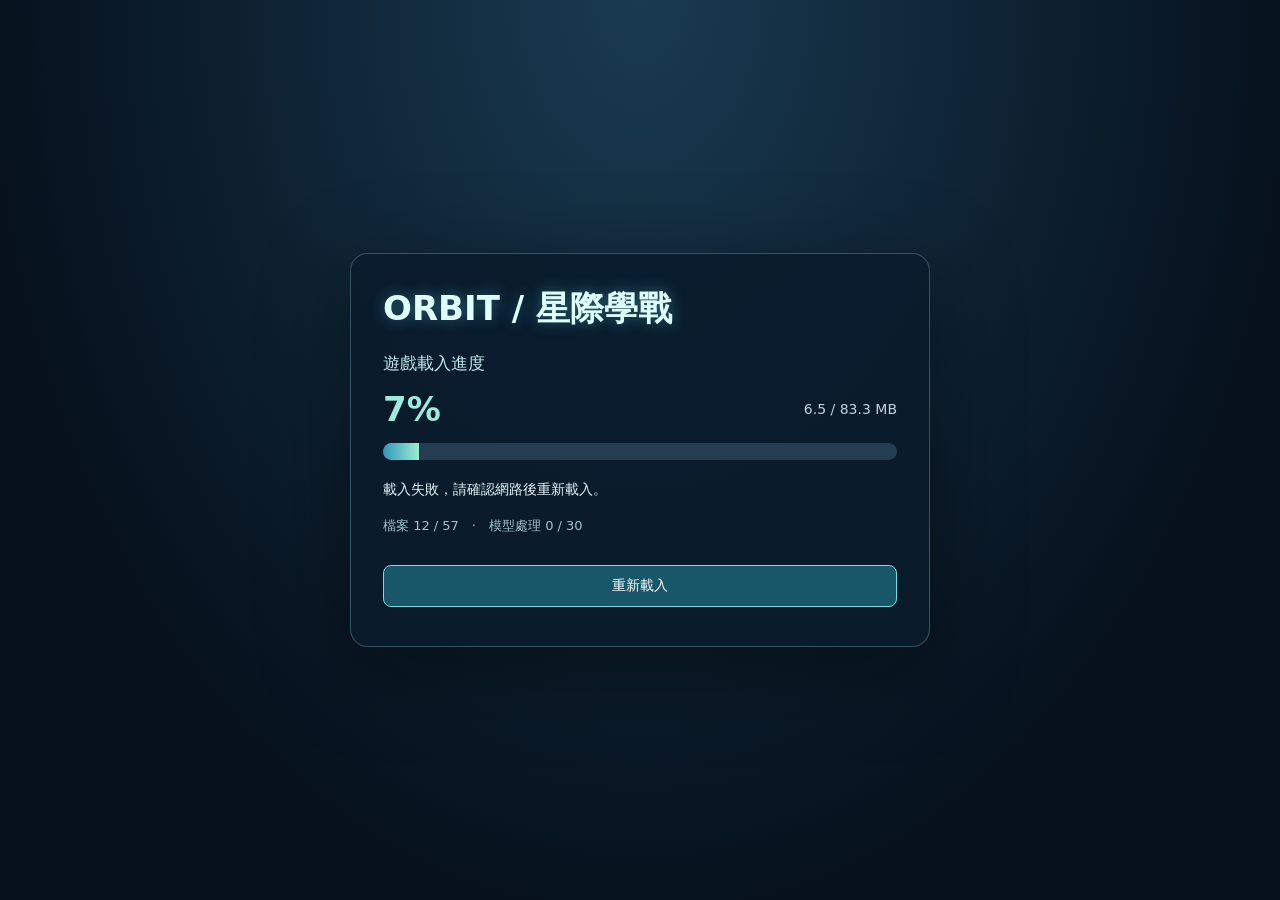
==== commit 58b493e7: "Load selected question banks on demand and update waiting and resupply screens" ====
--- a/docs/index.html
+++ b/docs/index.html
@@ -3,7 +3,7 @@
 <button id="menuToggle" aria-expanded="false" aria-controls="menuPanel">選單</button><div id="menuPanel" hidden><button id="menuClose" aria-label="收起選單">收起選單 ×</button>
 <section id="controls" hidden><h2 id="myName"></h2><div id="stats"></div><p id="revivalStatus" role="status" hidden></p><button id="start" hidden>開始 15 分鐘對局</button><label>題目難度<select id="difficulty"><option value="易">簡單</option><option value="中">中等</option><option value="難">困難</option></select></label><button id="question">原地答題</button><button data-buy="heal">晶核修復 HP</button><button id="buyBomb" data-buy="bomb" hidden>炸彈由20晶核自動裝載</button><div id="missileControls" class="missile" hidden><select id="missile"><option value="light">輕型 · 20晶核 / 1格 / 3秒</option><option value="medium">中型 · 40晶核 / 3格 / 5秒</option><option value="heavy">重型 · 60晶核 / 5格 / 10秒</option></select><button id="buyMissile">購買選定飛彈</button></div><p class="muted">左鍵移動／攻擊 · 右鍵旋轉 · Shift＋右鍵平移 · 滾輪縮放<br><span id="baseHelp" hidden>飛彈基地：選彈種後點敵軍發射。<br></span><span id="droneHelp" hidden>無人機：點敵軍或Shift＋左鍵點地面指定固定投彈點；左鍵點空地只移動。<br></span>本人單位帶有青白色發光外輪廓；名稱條以顏色區分隊伍。</p><p id="roster"></p><button id="restart" hidden>重新開局</button><button id="leaveBattle">離開戰局</button></section></div>
 
-<dialog id="entry" aria-labelledby="entryTitle"><div id="lobby"><div id="visitCounter" role="status" aria-live="polite">總到訪次數：讀取中…</div><h1 id="entryTitle" class="entry-brand"><svg class="orbit-mark" viewBox="0 0 100 90" aria-hidden="true"><defs><radialGradient id="orbit-planet"><stop offset="0" stop-color="#4b9ee5"/><stop offset=".55" stop-color="#174886"/><stop offset="1" stop-color="#071c41"/></radialGradient><linearGradient id="orbit-gold" x2="1" y2="1"><stop stop-color="#fff1b2"/><stop offset=".5" stop-color="#bf842a"/><stop offset="1" stop-color="#ffe6a0"/></linearGradient></defs><circle cx="50" cy="45" r="34" fill="url(#orbit-planet)" stroke="url(#orbit-gold)" stroke-width="4"/><ellipse cx="50" cy="45" rx="47" ry="12" transform="rotate(-27 50 45)" fill="none" stroke="url(#orbit-gold)" stroke-width="5"/><path d="M36 24l3 5m-8-1l11-3" stroke="#efffff" stroke-width="2"/></svg><span class="entry-title-text">ORBIT / 星際學戰</span><span class="entry-credit">鍾元杰 製作</span></h1><div class="entry-lead"><h2 id="entrySubtitle">集結，準備開戰。</h2><p class="entry-intro">選擇戰局與你的作戰角色，讓思考成為補給。</p></div><form id="entryForm" autocomplete="off"><div class="entry-grid"><section class="entry-fields"><label><span class="entry-field-label">選擇題庫</span><select id="questionBank" aria-label="選擇題庫"></select></label><label><span class="entry-field-label"><svg class="entry-icon" aria-hidden="true"><use href="#entry-icon-user"></use></svg>玩家名字</span><input id="name" maxlength="20" required placeholder="輸入玩家名字" autocomplete="off"></label><label><span class="entry-field-label"><svg class="entry-icon" aria-hidden="true"><use href="#entry-icon-game"></use></svg>遊玩方式</span><select id="mode"><option value="cloud">網路對戰</option><option value="offline">單機練習 · 不需網路</option></select></label><div class="entry-action-field"><span class="entry-field-label"><svg class="entry-icon" aria-hidden="true"><use href="#entry-icon-battle"></use></svg>選擇戰局</span><select id="entryAction" hidden aria-label="選擇戰局"><option value="create">建立新局</option><option value="join">加入他人戰局</option></select><div class="entry-action-buttons" role="group" aria-label="選擇戰局"><button type="button" data-entry-action="create" aria-pressed="true"><svg class="entry-icon" aria-hidden="true"><use href="#entry-icon-battle"></use></svg>建立新局</button><button type="button" data-entry-action="join" aria-pressed="false"><svg class="entry-icon" aria-hidden="true"><use href="#entry-icon-user"></use></svg>加入他人戰局</button></div></div><label id="roomNameField"><span class="entry-field-label"><svg class="entry-icon" aria-hidden="true"><use href="#entry-icon-document"></use></svg>戰局名稱</span><input id="roomName" maxlength="40" required placeholder="例如：八年級聯班對戰" autocomplete="off"></label><div id="roomListField" hidden><label>可加入的戰局<select id="roomSelect"><option value="">目前沒有可加入的戰局</option></select></label><button id="refreshRooms" type="button">重新整理戰局清單</button></div><div class="entry-team-field"><span class="entry-field-label"><svg class="entry-icon" aria-hidden="true"><use href="#entry-icon-flag"></use></svg>隊伍</span><select id="team" hidden aria-label="已選擇的隊伍"><option value="red">紅隊</option><option value="blue">藍隊</option><option value="observer">觀察者</option></select><div class="entry-team-buttons" role="group" aria-label="隊伍"><button type="button" data-team="red" aria-pressed="true"><svg class="entry-icon" aria-hidden="true"><use href="#entry-icon-flag"></use></svg>紅隊</button><button type="button" data-team="blue" aria-pressed="false"><svg class="entry-icon" aria-hidden="true"><use href="#entry-icon-flag"></use></svg>藍隊</button><button type="button" data-team="observer" aria-pressed="false">觀察者</button></div></div><p class="muted entry-footnote">紅、藍隊最高各36人，觀察者最高8人。</p><p id="offlineHelp" class="muted" style="visibility:hidden" aria-hidden="true">單機練習的敵方會派出同樣數量的電腦單位，並主動攻擊。</p></section><section id="unitSelection" class="unit-selection"><p class="eyebrow"><svg class="entry-icon" aria-hidden="true"><use href="#entry-icon-mech"></use></svg>選擇戰鬥單位</p><div class="unit-tabs" role="group" aria-label="戰鬥單位"><button type="button" data-unit="tank" aria-pressed="true"><svg class="entry-icon" aria-hidden="true"><use href="#entry-icon-tank"></use></svg>戰車</button><button type="button" data-unit="mech" aria-pressed="false"><svg class="entry-icon" aria-hidden="true"><use href="#entry-icon-mech"></use></svg>機甲</button><button type="button" data-unit="drone" aria-pressed="false"><svg class="entry-icon" aria-hidden="true"><use href="#entry-icon-drone"></use></svg>無人機</button><button type="button" data-unit="base" aria-pressed="false"><svg class="entry-icon" aria-hidden="true"><use href="#entry-icon-base"></use></svg>飛彈基地</button></div><select id="unit" hidden aria-label="已選擇的戰鬥單位"><option value="tank">戰車</option><option value="mech">機甲</option><option value="drone">無人機</option><option value="base">飛彈基地</option></select><canvas id="unitPreview" width="400" height="260" role="img" aria-label="戰車 3D 旋轉預覽"></canvas><h2 id="unitTitle"></h2><p id="unitStats" class="unit-stats"></p><p id="unitWeapon"></p><p id="unitTactics" class="muted"></p></section></div><p id="entryError" role="alert"></p><button id="join" type="submit">建立戰局並進入等待區</button></form></div><section id="waiting" hidden><p class="eyebrow">戰前等待區</p><h1 id="waitingTitle"></h1><p id="waitingMessage"></p><div id="practiceLineup" hidden><h2>選擇單機增援</h2><p>最多再選三台，可選相同兵種；敵方會派出相同數量。</p><div class="practice-lineup-options"><label>增援一<select data-practice-slot aria-label="增援一"><option value="">不加入</option><option value="tank">戰車</option><option value="mech">機甲</option><option value="drone">無人機</option><option value="base">飛彈基地</option></select></label><label>增援二<select data-practice-slot aria-label="增援二"><option value="">不加入</option><option value="tank">戰車</option><option value="mech">機甲</option><option value="drone">無人機</option><option value="base">飛彈基地</option></select></label><label>增援三<select data-practice-slot aria-label="增援三"><option value="">不加入</option><option value="tank">戰車</option><option value="mech">機甲</option><option value="drone">無人機</option><option value="base">飛彈基地</option></select></label></div></div><div class="waiting-grid"><section class="red-roster"><h2>紅隊</h2><ul id="waiting-red"></ul></section><section class="blue-roster"><h2>藍隊</h2><ul id="waiting-blue"></ul></section><section><h2>觀察者</h2><ul id="waiting-observer"></ul></section></div><button id="startWaiting" hidden>雙方準備完成，開始對局</button><button id="leaveWaiting">離開戰局</button></section></dialog>
+<dialog id="entry" aria-labelledby="entryTitle"><div id="lobby"><div id="visitCounter" role="status" aria-live="polite">總到訪次數：讀取中…</div><h1 id="entryTitle" class="entry-brand"><svg class="orbit-mark" viewBox="0 0 100 90" aria-hidden="true"><defs><radialGradient id="orbit-planet"><stop offset="0" stop-color="#4b9ee5"/><stop offset=".55" stop-color="#174886"/><stop offset="1" stop-color="#071c41"/></radialGradient><linearGradient id="orbit-gold" x2="1" y2="1"><stop stop-color="#fff1b2"/><stop offset=".5" stop-color="#bf842a"/><stop offset="1" stop-color="#ffe6a0"/></linearGradient></defs><circle cx="50" cy="45" r="34" fill="url(#orbit-planet)" stroke="url(#orbit-gold)" stroke-width="4"/><ellipse cx="50" cy="45" rx="47" ry="12" transform="rotate(-27 50 45)" fill="none" stroke="url(#orbit-gold)" stroke-width="5"/><path d="M36 24l3 5m-8-1l11-3" stroke="#efffff" stroke-width="2"/></svg><span class="entry-title-text">ORBIT / 星際學戰</span><span class="entry-credit">鍾元杰 製作</span></h1><div class="entry-lead"><h2 id="entrySubtitle">集結，準備開戰。</h2><p class="entry-intro">選擇戰局與你的作戰角色，讓思考成為補給。</p></div><form id="entryForm" autocomplete="off"><div class="entry-grid"><section class="entry-fields"><label><span class="entry-field-label"><svg class="entry-icon" aria-hidden="true"><use href="#entry-icon-user"></use></svg>玩家名字</span><input id="name" maxlength="20" required placeholder="輸入玩家名字" autocomplete="off"></label><label><span class="entry-field-label"><svg class="entry-icon" aria-hidden="true"><use href="#entry-icon-game"></use></svg>遊玩方式</span><select id="mode"><option value="cloud">網路對戰</option><option value="offline">單機練習 · 不需網路</option></select></label><div class="entry-action-field"><span class="entry-field-label"><svg class="entry-icon" aria-hidden="true"><use href="#entry-icon-battle"></use></svg>選擇戰局</span><select id="entryAction" hidden aria-label="選擇戰局"><option value="create">建立新局</option><option value="join">加入他人戰局</option></select><div class="entry-action-buttons" role="group" aria-label="選擇戰局"><button type="button" data-entry-action="create" aria-pressed="true"><svg class="entry-icon" aria-hidden="true"><use href="#entry-icon-battle"></use></svg>建立新局</button><button type="button" data-entry-action="join" aria-pressed="false"><svg class="entry-icon" aria-hidden="true"><use href="#entry-icon-user"></use></svg>加入他人戰局</button></div></div><label id="roomNameField"><span class="entry-field-label"><svg class="entry-icon" aria-hidden="true"><use href="#entry-icon-document"></use></svg>戰局名稱</span><input id="roomName" maxlength="40" required placeholder="例如：八年級聯班對戰" autocomplete="off"></label><div id="roomListField" hidden><label>可加入的戰局<select id="roomSelect"><option value="">目前沒有可加入的戰局</option></select></label><button id="refreshRooms" type="button">重新整理戰局清單</button></div><div class="entry-team-field"><span class="entry-field-label"><svg class="entry-icon" aria-hidden="true"><use href="#entry-icon-flag"></use></svg>隊伍</span><select id="team" hidden aria-label="已選擇的隊伍"><option value="red">紅隊</option><option value="blue">藍隊</option><option value="observer">觀察者</option></select><div class="entry-team-buttons" role="group" aria-label="隊伍"><button type="button" data-team="red" aria-pressed="true"><svg class="entry-icon" aria-hidden="true"><use href="#entry-icon-flag"></use></svg>紅隊</button><button type="button" data-team="blue" aria-pressed="false"><svg class="entry-icon" aria-hidden="true"><use href="#entry-icon-flag"></use></svg>藍隊</button><button type="button" data-team="observer" aria-pressed="false">觀察者</button></div></div><p class="muted entry-footnote">紅、藍隊最高各36人，觀察者最高8人。</p><p id="offlineHelp" class="muted" style="visibility:hidden" aria-hidden="true">單機練習的敵方會派出同樣數量的電腦單位，並主動攻擊。</p></section><section id="unitSelection" class="unit-selection"><p class="eyebrow"><svg class="entry-icon" aria-hidden="true"><use href="#entry-icon-mech"></use></svg>選擇戰鬥單位</p><div class="unit-tabs" role="group" aria-label="戰鬥單位"><button type="button" data-unit="tank" aria-pressed="true"><svg class="entry-icon" aria-hidden="true"><use href="#entry-icon-tank"></use></svg>戰車</button><button type="button" data-unit="mech" aria-pressed="false"><svg class="entry-icon" aria-hidden="true"><use href="#entry-icon-mech"></use></svg>機甲</button><button type="button" data-unit="drone" aria-pressed="false"><svg class="entry-icon" aria-hidden="true"><use href="#entry-icon-drone"></use></svg>無人機</button><button type="button" data-unit="base" aria-pressed="false"><svg class="entry-icon" aria-hidden="true"><use href="#entry-icon-base"></use></svg>飛彈基地</button></div><select id="unit" hidden aria-label="已選擇的戰鬥單位"><option value="tank">戰車</option><option value="mech">機甲</option><option value="drone">無人機</option><option value="base">飛彈基地</option></select><canvas id="unitPreview" width="400" height="260" role="img" aria-label="戰車 3D 旋轉預覽"></canvas><h2 id="unitTitle"></h2><p id="unitStats" class="unit-stats"></p><p id="unitWeapon"></p><p id="unitTactics" class="muted"></p></section></div><p id="entryError" role="alert"></p><button id="join" type="submit">建立戰局並進入等待區</button></form></div><section id="waiting" hidden><div id="waitingQuestionBank"><label for="questionBank">選擇題庫</label><select id="questionBank" aria-label="選擇題庫"></select><p id="questionBankHelp" class="muted"></p></div><p class="eyebrow">戰前等待區</p><h1 id="waitingTitle"></h1><p id="waitingMessage"></p><div id="practiceLineup" hidden><h2>選擇單機增援</h2><p>最多再選三台，可選相同兵種；敵方會派出相同數量。</p><div class="practice-lineup-options"><label>增援一<select data-practice-slot aria-label="增援一"><option value="">不加入</option><option value="tank">戰車</option><option value="mech">機甲</option><option value="drone">無人機</option><option value="base">飛彈基地</option></select></label><label>增援二<select data-practice-slot aria-label="增援二"><option value="">不加入</option><option value="tank">戰車</option><option value="mech">機甲</option><option value="drone">無人機</option><option value="base">飛彈基地</option></select></label><label>增援三<select data-practice-slot aria-label="增援三"><option value="">不加入</option><option value="tank">戰車</option><option value="mech">機甲</option><option value="drone">無人機</option><option value="base">飛彈基地</option></select></label></div></div><div class="waiting-grid"><section class="red-roster"><h2>紅隊</h2><ul id="waiting-red"></ul></section><section class="blue-roster"><h2>藍隊</h2><ul id="waiting-blue"></ul></section><section><h2>觀察者</h2><ul id="waiting-observer"></ul></section></div><button id="startWaiting" hidden>雙方準備完成，開始對局</button><button id="leaveWaiting">離開戰局</button></section></dialog>
 <dialog id="quiz" aria-labelledby="quizHeading" aria-describedby="prompt"><nav id="quizActions" aria-label="答題操作"><button id="closeQuiz" disabled>進入戰場</button></nav><div id="quizHeadingLine"><h2 id="quizHeading">讓思考成為補給</h2><p class="eyebrow" id="quizTitle">原地答題</p><p id="quizResources" aria-label="目前晶核與補給"><strong id="quizCrystals">晶核 0 / 60</strong><span id="quizSupplies"></span></p></div><p id="quizClock" aria-label="對局剩餘時間">剩餘 15:00</p><p id="prompt"></p><fieldset id="choices" aria-label="答案選項"></fieldset><button id="submit" disabled>送出答案</button><p id="feedback" role="status" tabindex="-1"></p></dialog>
 <div id="labels"></div><div id="phase">載入星球地形與模型…</div><div id="notice" role="status"></div><canvas id="minimap" width="220" height="220" title="藍色：河流；綠色：樹叢；橘色：山丘；米色：遺蹟；青色：瞭望塔；淺色：石橋。草地可通行，渡河請走石橋。"></canvas><script type="module" src="./scripts/boot.js" onerror="document.getElementById('loadingDetail').textContent='遊戲程式下載失敗，請確認網路後重試。';document.getElementById('loadingRetry').hidden=false;document.getElementById('loadingScreen').setAttribute('aria-busy','false')"></script></body></html>
 
--- a/docs/styles/style.css
+++ b/docs/styles/style.css
@@ -10,4 +10,7 @@
 
 .unit-label.castle .hp{width:216px;min-width:216px}
 
+
+#openingPasswordDialog{width:min(440px,calc(100vw - 24px));max-height:calc(100dvh - 24px);overflow:auto}#openingPasswordDialog .opening-password-field{position:relative;margin-top:7px}#openingPasswordInput{margin:0;color:transparent;caret-color:#fff;font-family:monospace;letter-spacing:2px}#openingPasswordInput::selection{color:transparent}#openingPasswordInput::-ms-reveal{display:none}#openingPasswordMask{position:absolute;inset:0;padding:12px;pointer-events:none;color:#fff;font-family:monospace;letter-spacing:2px;white-space:nowrap;overflow:hidden}#openingPasswordStatus{color:#ffb0b7;line-height:1.6}
+
 [hidden]{display:none!important}
--- a/docs/styles/entry-theme.css
+++ b/docs/styles/entry-theme.css
@@ -133,3 +133,5 @@
  #entry .entry-footnote{font-size:12px;letter-spacing:0}
  #entry .waiting-grid{grid-template-columns:1fr}
 }
+
+#waitingQuestionBank{display:flex;flex-direction:column;align-items:center;text-align:center;margin:0 auto 18px;max-width:480px}#entry #waitingQuestionBank label{font-size:20px;font-weight:700;margin:0 0 6px}#entry #waitingQuestionBank select{width:100%;text-align:center}#waitingQuestionBank .muted{margin:8px 0 0}
--- a/docs/styles/battle-flow.css
+++ b/docs/styles/battle-flow.css
@@ -10,7 +10,7 @@
 #blessingDialog .blessing-confetti{position:absolute;inset:0;overflow:hidden}
 #blessingDialog .blessing-confetti i{position:absolute;top:-15vh;left:var(--x);width:12px;height:19px;border-radius:2px;background:var(--color);box-shadow:0 0 12px var(--color);animation:blessing-confetti-fall 3s linear var(--delay) infinite}
 #blessingDialog .blessing-confetti i:nth-child(3n){width:13px;height:13px;border-radius:50%}
-#blessingDialog .blessing-message{position:absolute;inset:0;display:grid;place-items:center;margin:0;padding:8vw;text-align:center;font:900 clamp(36px,7vw,100px)/1.3 "Noto Serif TC","PMingLiU",serif;letter-spacing:.04em;color:#fff5b7;text-shadow:0 4px 2px #3d210d,0 0 22px #ffd54d,0 0 50px #ff9d2e;animation:blessing-message-in .35s ease-out both}
+#blessingDialog .blessing-message{position:absolute;inset:0;display:grid;place-items:center;margin:0;padding:8vw;text-align:center;white-space:pre-line;font:900 clamp(36px,7vw,100px)/1.3 "Noto Serif TC","PMingLiU",serif;letter-spacing:.04em;color:#fff5b7;text-shadow:0 4px 2px #3d210d,0 0 22px #ffd54d,0 0 50px #ff9d2e;animation:blessing-message-in .35s ease-out both}
 @keyframes blessing-confetti-fall{from{transform:translateY(-10vh) rotate(0);opacity:1}to{transform:translate(var(--drift),130vh) rotate(var(--spin));opacity:.75}}
 @keyframes blessing-message-in{from{transform:scale(.7);opacity:0}to{transform:scale(1);opacity:1}}
 @media(prefers-reduced-motion:reduce){#blessingDialog .blessing-confetti i{animation-duration:6s}#blessingDialog .blessing-message{animation:none}}
@@ -26,3 +26,5 @@
 #battleFeed .battle-feed-red{color:#ff8e9a}
 #battleFeed .battle-feed-blue{color:#78baff}
 @media(max-width:700px){#battleFeed{right:10px;width:130px;height:130px}#battleFeed .battle-feed-toggle{font-size:11px;padding:6px}#battleFeed .battle-feed-list{padding:3px 5px}#battleFeed .battle-feed-item{font-size:11px}}
+
+#trainingPanel .training-heading-text{text-align:center;width:100%}
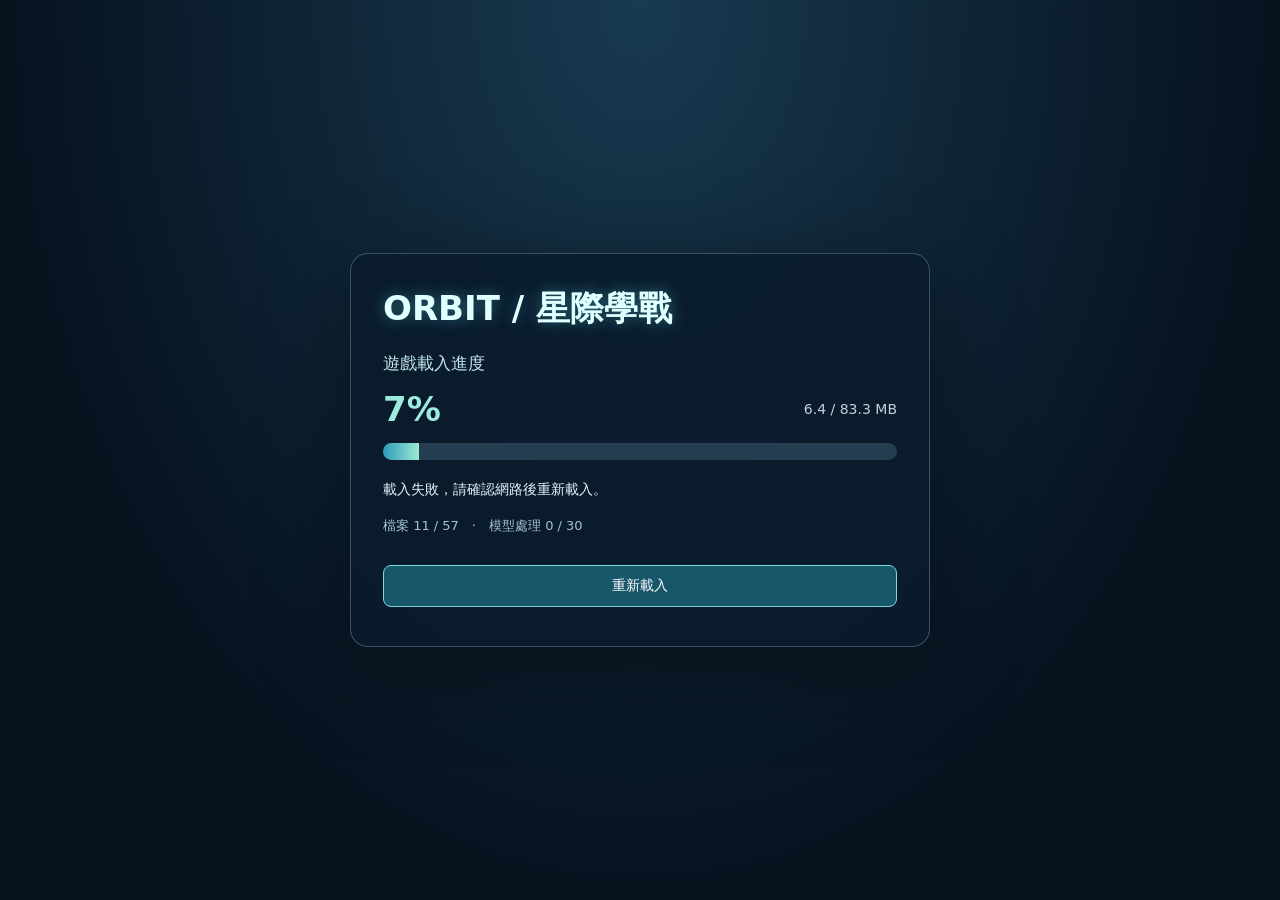
==== commit 89342bd7: "Update missile cooldowns, six reinforcements and scrollable rosters" ====
--- a/docs/index.html
+++ b/docs/index.html
@@ -3,7 +3,7 @@
 <button id="menuToggle" aria-expanded="false" aria-controls="menuPanel">選單</button><div id="menuPanel" hidden><button id="menuClose" aria-label="收起選單">收起選單 ×</button>
 <section id="controls" hidden><h2 id="myName"></h2><div id="stats"></div><p id="revivalStatus" role="status" hidden></p><button id="start" hidden>開始 15 分鐘對局</button><label>題目難度<select id="difficulty"><option value="易">簡單</option><option value="中">中等</option><option value="難">困難</option></select></label><button id="question">原地答題</button><button data-buy="heal">晶核修復 HP</button><button id="buyBomb" data-buy="bomb" hidden>炸彈由20晶核自動裝載</button><div id="missileControls" class="missile" hidden><select id="missile"><option value="light">輕型 · 20晶核 / 1格 / 3秒</option><option value="medium">中型 · 40晶核 / 3格 / 5秒</option><option value="heavy">重型 · 60晶核 / 5格 / 10秒</option></select><button id="buyMissile">購買選定飛彈</button></div><p class="muted">左鍵移動／攻擊 · 右鍵旋轉 · Shift＋右鍵平移 · 滾輪縮放<br><span id="baseHelp" hidden>飛彈基地：選彈種後點敵軍發射。<br></span><span id="droneHelp" hidden>無人機：點敵軍或Shift＋左鍵點地面指定固定投彈點；左鍵點空地只移動。<br></span>本人單位帶有青白色發光外輪廓；名稱條以顏色區分隊伍。</p><p id="roster"></p><button id="restart" hidden>重新開局</button><button id="leaveBattle">離開戰局</button></section></div>
 
-<dialog id="entry" aria-labelledby="entryTitle"><div id="lobby"><div id="visitCounter" role="status" aria-live="polite">總到訪次數：讀取中…</div><h1 id="entryTitle" class="entry-brand"><svg class="orbit-mark" viewBox="0 0 100 90" aria-hidden="true"><defs><radialGradient id="orbit-planet"><stop offset="0" stop-color="#4b9ee5"/><stop offset=".55" stop-color="#174886"/><stop offset="1" stop-color="#071c41"/></radialGradient><linearGradient id="orbit-gold" x2="1" y2="1"><stop stop-color="#fff1b2"/><stop offset=".5" stop-color="#bf842a"/><stop offset="1" stop-color="#ffe6a0"/></linearGradient></defs><circle cx="50" cy="45" r="34" fill="url(#orbit-planet)" stroke="url(#orbit-gold)" stroke-width="4"/><ellipse cx="50" cy="45" rx="47" ry="12" transform="rotate(-27 50 45)" fill="none" stroke="url(#orbit-gold)" stroke-width="5"/><path d="M36 24l3 5m-8-1l11-3" stroke="#efffff" stroke-width="2"/></svg><span class="entry-title-text">ORBIT / 星際學戰</span><span class="entry-credit">鍾元杰 製作</span></h1><div class="entry-lead"><h2 id="entrySubtitle">集結，準備開戰。</h2><p class="entry-intro">選擇戰局與你的作戰角色，讓思考成為補給。</p></div><form id="entryForm" autocomplete="off"><div class="entry-grid"><section class="entry-fields"><label><span class="entry-field-label"><svg class="entry-icon" aria-hidden="true"><use href="#entry-icon-user"></use></svg>玩家名字</span><input id="name" maxlength="20" required placeholder="輸入玩家名字" autocomplete="off"></label><label><span class="entry-field-label"><svg class="entry-icon" aria-hidden="true"><use href="#entry-icon-game"></use></svg>遊玩方式</span><select id="mode"><option value="cloud">網路對戰</option><option value="offline">單機練習 · 不需網路</option></select></label><div class="entry-action-field"><span class="entry-field-label"><svg class="entry-icon" aria-hidden="true"><use href="#entry-icon-battle"></use></svg>選擇戰局</span><select id="entryAction" hidden aria-label="選擇戰局"><option value="create">建立新局</option><option value="join">加入他人戰局</option></select><div class="entry-action-buttons" role="group" aria-label="選擇戰局"><button type="button" data-entry-action="create" aria-pressed="true"><svg class="entry-icon" aria-hidden="true"><use href="#entry-icon-battle"></use></svg>建立新局</button><button type="button" data-entry-action="join" aria-pressed="false"><svg class="entry-icon" aria-hidden="true"><use href="#entry-icon-user"></use></svg>加入他人戰局</button></div></div><label id="roomNameField"><span class="entry-field-label"><svg class="entry-icon" aria-hidden="true"><use href="#entry-icon-document"></use></svg>戰局名稱</span><input id="roomName" maxlength="40" required placeholder="例如：八年級聯班對戰" autocomplete="off"></label><div id="roomListField" hidden><label>可加入的戰局<select id="roomSelect"><option value="">目前沒有可加入的戰局</option></select></label><button id="refreshRooms" type="button">重新整理戰局清單</button></div><div class="entry-team-field"><span class="entry-field-label"><svg class="entry-icon" aria-hidden="true"><use href="#entry-icon-flag"></use></svg>隊伍</span><select id="team" hidden aria-label="已選擇的隊伍"><option value="red">紅隊</option><option value="blue">藍隊</option><option value="observer">觀察者</option></select><div class="entry-team-buttons" role="group" aria-label="隊伍"><button type="button" data-team="red" aria-pressed="true"><svg class="entry-icon" aria-hidden="true"><use href="#entry-icon-flag"></use></svg>紅隊</button><button type="button" data-team="blue" aria-pressed="false"><svg class="entry-icon" aria-hidden="true"><use href="#entry-icon-flag"></use></svg>藍隊</button><button type="button" data-team="observer" aria-pressed="false">觀察者</button></div></div><p class="muted entry-footnote">紅、藍隊最高各36人，觀察者最高8人。</p><p id="offlineHelp" class="muted" style="visibility:hidden" aria-hidden="true">單機練習的敵方會派出同樣數量的電腦單位，並主動攻擊。</p></section><section id="unitSelection" class="unit-selection"><p class="eyebrow"><svg class="entry-icon" aria-hidden="true"><use href="#entry-icon-mech"></use></svg>選擇戰鬥單位</p><div class="unit-tabs" role="group" aria-label="戰鬥單位"><button type="button" data-unit="tank" aria-pressed="true"><svg class="entry-icon" aria-hidden="true"><use href="#entry-icon-tank"></use></svg>戰車</button><button type="button" data-unit="mech" aria-pressed="false"><svg class="entry-icon" aria-hidden="true"><use href="#entry-icon-mech"></use></svg>機甲</button><button type="button" data-unit="drone" aria-pressed="false"><svg class="entry-icon" aria-hidden="true"><use href="#entry-icon-drone"></use></svg>無人機</button><button type="button" data-unit="base" aria-pressed="false"><svg class="entry-icon" aria-hidden="true"><use href="#entry-icon-base"></use></svg>飛彈基地</button></div><select id="unit" hidden aria-label="已選擇的戰鬥單位"><option value="tank">戰車</option><option value="mech">機甲</option><option value="drone">無人機</option><option value="base">飛彈基地</option></select><canvas id="unitPreview" width="400" height="260" role="img" aria-label="戰車 3D 旋轉預覽"></canvas><h2 id="unitTitle"></h2><p id="unitStats" class="unit-stats"></p><p id="unitWeapon"></p><p id="unitTactics" class="muted"></p></section></div><p id="entryError" role="alert"></p><button id="join" type="submit">建立戰局並進入等待區</button></form></div><section id="waiting" hidden><div id="waitingQuestionBank"><label for="questionBank">選擇題庫</label><select id="questionBank" aria-label="選擇題庫"></select><p id="questionBankHelp" class="muted"></p></div><p class="eyebrow">戰前等待區</p><h1 id="waitingTitle"></h1><p id="waitingMessage"></p><div id="practiceLineup" hidden><h2>選擇單機增援</h2><p>最多再選三台，可選相同兵種；敵方會派出相同數量。</p><div class="practice-lineup-options"><label>增援一<select data-practice-slot aria-label="增援一"><option value="">不加入</option><option value="tank">戰車</option><option value="mech">機甲</option><option value="drone">無人機</option><option value="base">飛彈基地</option></select></label><label>增援二<select data-practice-slot aria-label="增援二"><option value="">不加入</option><option value="tank">戰車</option><option value="mech">機甲</option><option value="drone">無人機</option><option value="base">飛彈基地</option></select></label><label>增援三<select data-practice-slot aria-label="增援三"><option value="">不加入</option><option value="tank">戰車</option><option value="mech">機甲</option><option value="drone">無人機</option><option value="base">飛彈基地</option></select></label></div></div><div class="waiting-grid"><section class="red-roster"><h2>紅隊</h2><ul id="waiting-red"></ul></section><section class="blue-roster"><h2>藍隊</h2><ul id="waiting-blue"></ul></section><section><h2>觀察者</h2><ul id="waiting-observer"></ul></section></div><button id="startWaiting" hidden>雙方準備完成，開始對局</button><button id="leaveWaiting">離開戰局</button></section></dialog>
+<dialog id="entry" aria-labelledby="entryTitle"><div id="lobby"><div id="visitCounter" role="status" aria-live="polite">總到訪次數：讀取中…</div><h1 id="entryTitle" class="entry-brand"><svg class="orbit-mark" viewBox="0 0 100 90" aria-hidden="true"><defs><radialGradient id="orbit-planet"><stop offset="0" stop-color="#4b9ee5"/><stop offset=".55" stop-color="#174886"/><stop offset="1" stop-color="#071c41"/></radialGradient><linearGradient id="orbit-gold" x2="1" y2="1"><stop stop-color="#fff1b2"/><stop offset=".5" stop-color="#bf842a"/><stop offset="1" stop-color="#ffe6a0"/></linearGradient></defs><circle cx="50" cy="45" r="34" fill="url(#orbit-planet)" stroke="url(#orbit-gold)" stroke-width="4"/><ellipse cx="50" cy="45" rx="47" ry="12" transform="rotate(-27 50 45)" fill="none" stroke="url(#orbit-gold)" stroke-width="5"/><path d="M36 24l3 5m-8-1l11-3" stroke="#efffff" stroke-width="2"/></svg><span class="entry-title-text">ORBIT / 星際學戰</span><span class="entry-credit">鍾元杰 製作</span></h1><div class="entry-lead"><h2 id="entrySubtitle">集結，準備開戰。</h2><p class="entry-intro">選擇戰局與你的作戰角色，讓思考成為補給。</p></div><form id="entryForm" autocomplete="off"><div class="entry-grid"><section class="entry-fields"><label><span class="entry-field-label"><svg class="entry-icon" aria-hidden="true"><use href="#entry-icon-user"></use></svg>玩家名字</span><input id="name" maxlength="20" required placeholder="輸入玩家名字" autocomplete="off"></label><label><span class="entry-field-label"><svg class="entry-icon" aria-hidden="true"><use href="#entry-icon-game"></use></svg>遊玩方式</span><select id="mode"><option value="cloud">網路對戰</option><option value="offline">單機練習 · 不需網路</option></select></label><div class="entry-action-field"><span class="entry-field-label"><svg class="entry-icon" aria-hidden="true"><use href="#entry-icon-battle"></use></svg>選擇戰局</span><select id="entryAction" hidden aria-label="選擇戰局"><option value="create">建立新局</option><option value="join">加入他人戰局</option></select><div class="entry-action-buttons" role="group" aria-label="選擇戰局"><button type="button" data-entry-action="create" aria-pressed="true"><svg class="entry-icon" aria-hidden="true"><use href="#entry-icon-battle"></use></svg>建立新局</button><button type="button" data-entry-action="join" aria-pressed="false"><svg class="entry-icon" aria-hidden="true"><use href="#entry-icon-user"></use></svg>加入他人戰局</button></div></div><label id="roomNameField"><span class="entry-field-label"><svg class="entry-icon" aria-hidden="true"><use href="#entry-icon-document"></use></svg>戰局名稱</span><input id="roomName" maxlength="40" required placeholder="例如：八年級聯班對戰" autocomplete="off"></label><div id="roomListField" hidden><label>可加入的戰局<select id="roomSelect"><option value="">目前沒有可加入的戰局</option></select></label><button id="refreshRooms" type="button">重新整理戰局清單</button></div><div class="entry-team-field"><span class="entry-field-label"><svg class="entry-icon" aria-hidden="true"><use href="#entry-icon-flag"></use></svg>隊伍</span><select id="team" hidden aria-label="已選擇的隊伍"><option value="red">紅隊</option><option value="blue">藍隊</option><option value="observer">觀察者</option></select><div class="entry-team-buttons" role="group" aria-label="隊伍"><button type="button" data-team="red" aria-pressed="true"><svg class="entry-icon" aria-hidden="true"><use href="#entry-icon-flag"></use></svg>紅隊</button><button type="button" data-team="blue" aria-pressed="false"><svg class="entry-icon" aria-hidden="true"><use href="#entry-icon-flag"></use></svg>藍隊</button><button type="button" data-team="observer" aria-pressed="false">觀察者</button></div></div><p class="muted entry-footnote">紅、藍隊最高各36人，觀察者最高8人。</p><p id="offlineHelp" class="muted" style="visibility:hidden" aria-hidden="true">單機練習的敵方會派出同樣數量的電腦單位，並主動攻擊。</p></section><section id="unitSelection" class="unit-selection"><p class="eyebrow"><svg class="entry-icon" aria-hidden="true"><use href="#entry-icon-mech"></use></svg>選擇戰鬥單位</p><div class="unit-tabs" role="group" aria-label="戰鬥單位"><button type="button" data-unit="tank" aria-pressed="true"><svg class="entry-icon" aria-hidden="true"><use href="#entry-icon-tank"></use></svg>戰車</button><button type="button" data-unit="mech" aria-pressed="false"><svg class="entry-icon" aria-hidden="true"><use href="#entry-icon-mech"></use></svg>機甲</button><button type="button" data-unit="drone" aria-pressed="false"><svg class="entry-icon" aria-hidden="true"><use href="#entry-icon-drone"></use></svg>無人機</button><button type="button" data-unit="base" aria-pressed="false"><svg class="entry-icon" aria-hidden="true"><use href="#entry-icon-base"></use></svg>飛彈基地</button></div><select id="unit" hidden aria-label="已選擇的戰鬥單位"><option value="tank">戰車</option><option value="mech">機甲</option><option value="drone">無人機</option><option value="base">飛彈基地</option></select><canvas id="unitPreview" width="400" height="260" role="img" aria-label="戰車 3D 旋轉預覽"></canvas><h2 id="unitTitle"></h2><p id="unitStats" class="unit-stats"></p><p id="unitWeapon"></p><p id="unitTactics" class="muted"></p></section></div><p id="entryError" role="alert"></p><button id="join" type="submit">建立戰局並進入等待區</button></form></div><section id="waiting" hidden><div id="waitingQuestionBank"><label for="questionBank">選擇題庫</label><select id="questionBank" aria-label="選擇題庫"></select><p id="questionBankHelp" class="muted"></p></div><p class="eyebrow">戰前等待區</p><h1 id="waitingTitle"></h1><p id="waitingMessage"></p><div id="practiceLineup" hidden><h2>選擇單機增援</h2><p>最多再選六台，可選相同兵種；敵方會派出相同數量。</p><div class="practice-lineup-options"><label>增援一<select data-practice-slot aria-label="增援一"><option value="">不加入</option><option value="tank">戰車</option><option value="mech">機甲</option><option value="drone">無人機</option><option value="base">飛彈基地</option></select></label><label>增援二<select data-practice-slot aria-label="增援二"><option value="">不加入</option><option value="tank">戰車</option><option value="mech">機甲</option><option value="drone">無人機</option><option value="base">飛彈基地</option></select></label><label>增援三<select data-practice-slot aria-label="增援三"><option value="">不加入</option><option value="tank">戰車</option><option value="mech">機甲</option><option value="drone">無人機</option><option value="base">飛彈基地</option></select></label><label>增援四<select data-practice-slot aria-label="增援四"><option value="">不加入</option><option value="tank">戰車</option><option value="mech">機甲</option><option value="drone">無人機</option><option value="base">飛彈基地</option></select></label><label>增援五<select data-practice-slot aria-label="增援五"><option value="">不加入</option><option value="tank">戰車</option><option value="mech">機甲</option><option value="drone">無人機</option><option value="base">飛彈基地</option></select></label><label>增援六<select data-practice-slot aria-label="增援六"><option value="">不加入</option><option value="tank">戰車</option><option value="mech">機甲</option><option value="drone">無人機</option><option value="base">飛彈基地</option></select></label></div></div><div class="waiting-grid"><section class="red-roster"><h2>紅隊</h2><ul id="waiting-red" tabindex="0" aria-label="紅隊作戰單位名單"></ul></section><section class="blue-roster"><h2>藍隊</h2><ul id="waiting-blue" tabindex="0" aria-label="藍隊作戰單位名單"></ul></section><section><h2>觀察者</h2><ul id="waiting-observer" tabindex="0" aria-label="觀察者名單"></ul></section></div><button id="startWaiting" hidden>雙方準備完成，開始對局</button><button id="leaveWaiting">離開戰局</button></section></dialog>
 <dialog id="quiz" aria-labelledby="quizHeading" aria-describedby="prompt"><nav id="quizActions" aria-label="答題操作"><button id="closeQuiz" disabled>進入戰場</button></nav><div id="quizHeadingLine"><h2 id="quizHeading">讓思考成為補給</h2><p class="eyebrow" id="quizTitle">原地答題</p><p id="quizResources" aria-label="目前晶核與補給"><strong id="quizCrystals">晶核 0 / 60</strong><span id="quizSupplies"></span></p></div><p id="quizClock" aria-label="對局剩餘時間">剩餘 15:00</p><p id="prompt"></p><fieldset id="choices" aria-label="答案選項"></fieldset><button id="submit" disabled>送出答案</button><p id="feedback" role="status" tabindex="-1"></p></dialog>
 <div id="labels"></div><div id="phase">載入星球地形與模型…</div><div id="notice" role="status"></div><canvas id="minimap" width="220" height="220" title="藍色：河流；綠色：樹叢；橘色：山丘；米色：遺蹟；青色：瞭望塔；淺色：石橋。草地可通行，渡河請走石橋。"></canvas><script type="module" src="./scripts/boot.js" onerror="document.getElementById('loadingDetail').textContent='遊戲程式下載失敗，請確認網路後重試。';document.getElementById('loadingRetry').hidden=false;document.getElementById('loadingScreen').setAttribute('aria-busy','false')"></script></body></html>
 
--- a/docs/styles/entry-theme.css
+++ b/docs/styles/entry-theme.css
@@ -135,3 +135,6 @@
 }
 
 #waitingQuestionBank{display:flex;flex-direction:column;align-items:center;text-align:center;margin:0 auto 18px;max-width:480px}#entry #waitingQuestionBank label{font-size:20px;font-weight:700;margin:0 0 6px}#entry #waitingQuestionBank select{width:100%;text-align:center}#waitingQuestionBank .muted{margin:8px 0 0}
+#entry #unitWeapon{white-space:pre-line}
+
+#entry .waiting-grid section{min-width:0}#entry .waiting-grid ul{height:clamp(90px,17dvh,150px);min-height:0;overflow-y:auto;overscroll-behavior:contain;scrollbar-gutter:stable;scrollbar-width:thin;scrollbar-color:#a77b32 #f6e6bc;padding-right:8px}#entry .waiting-grid ul:focus-visible{outline:2px solid #225da1;outline-offset:3px}#entry .waiting-grid ul::-webkit-scrollbar{width:9px}#entry .waiting-grid ul::-webkit-scrollbar-track{background:#f6e6bc;border-radius:5px}#entry .waiting-grid ul::-webkit-scrollbar-thumb{background:#a77b32;border-radius:5px}
